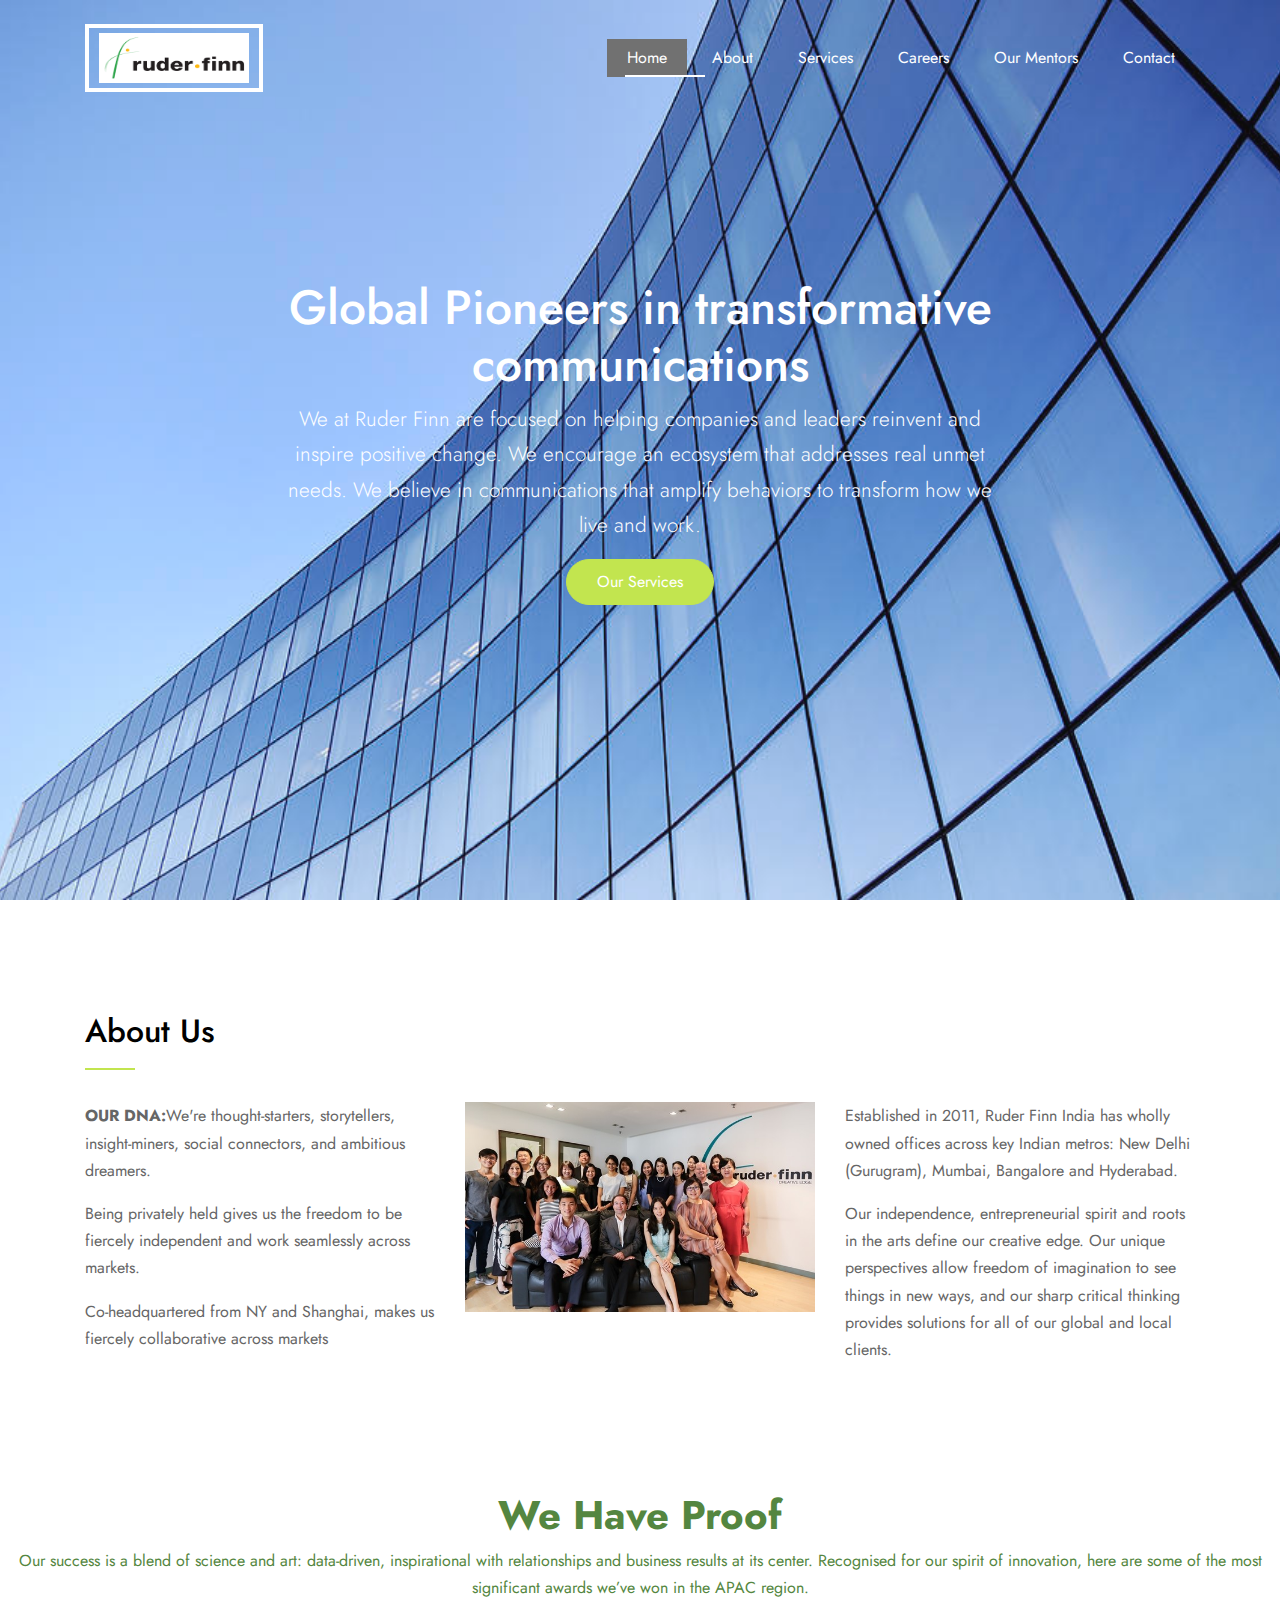
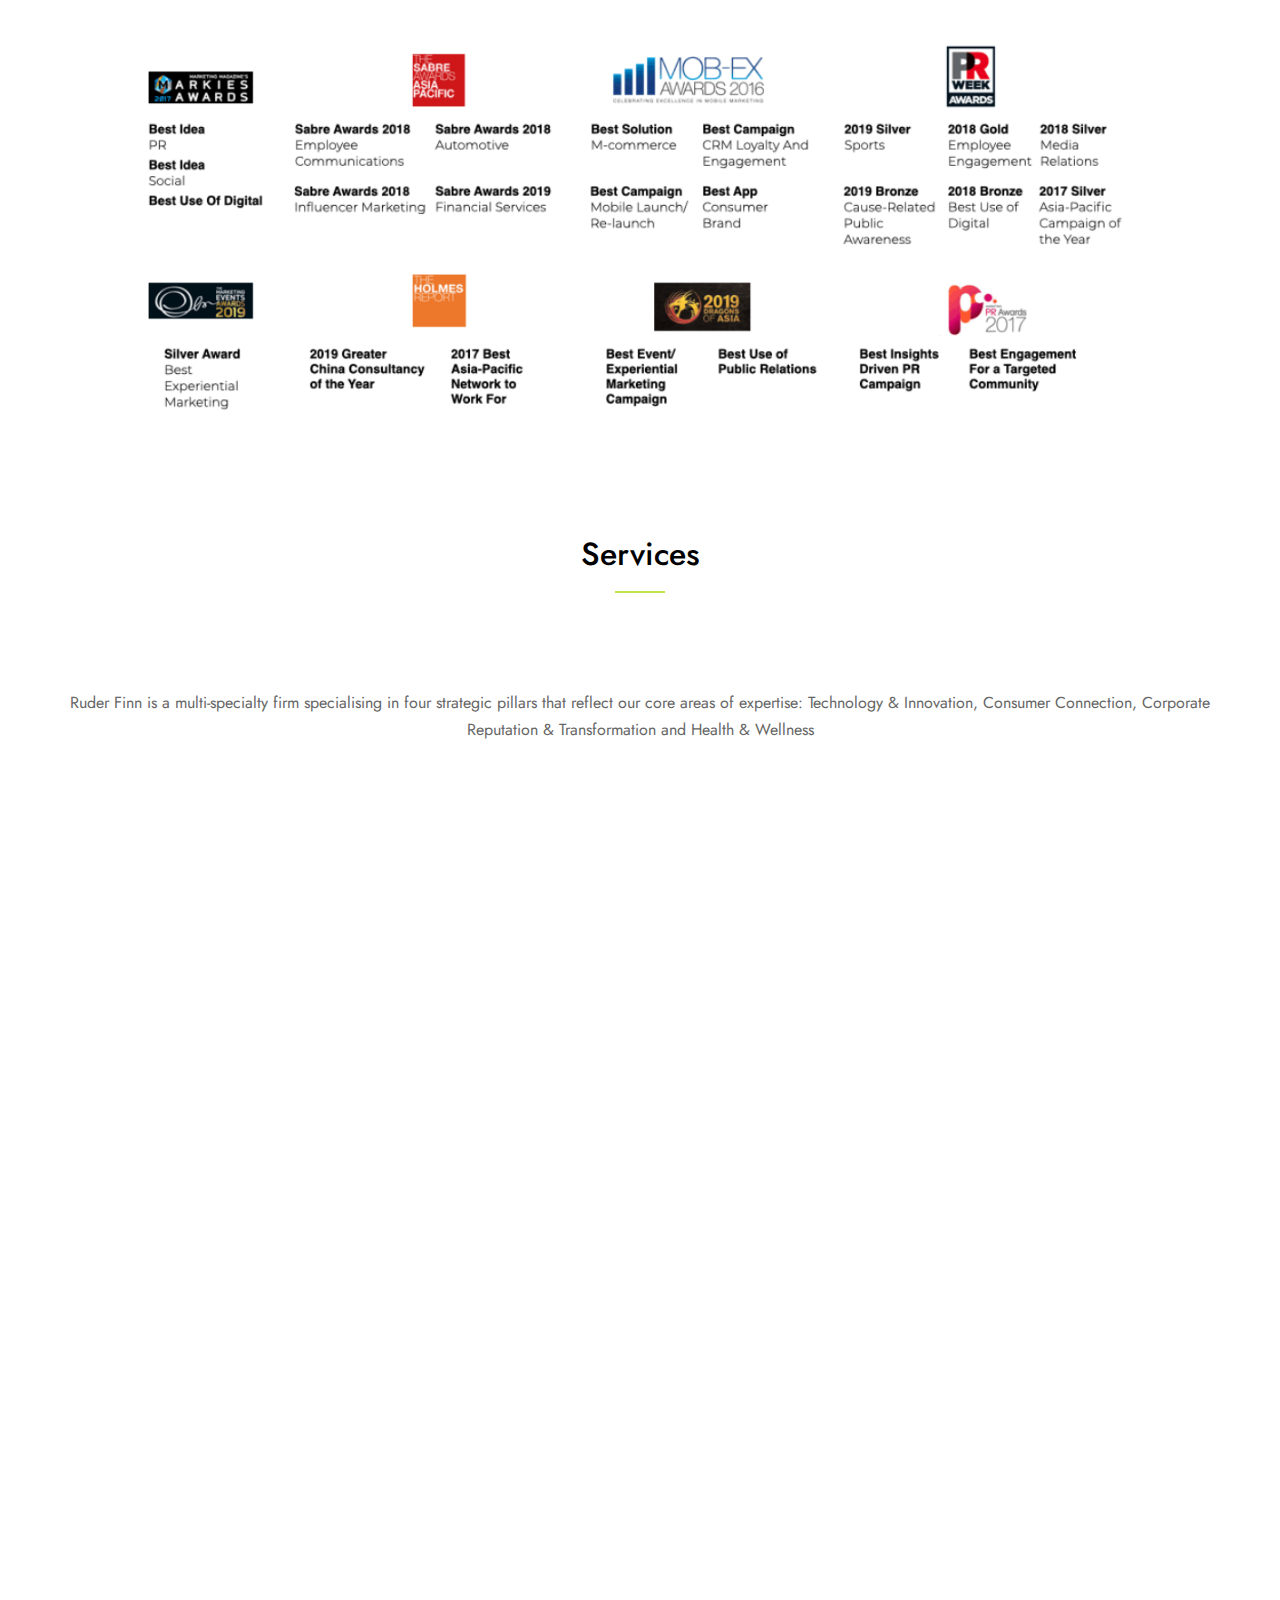
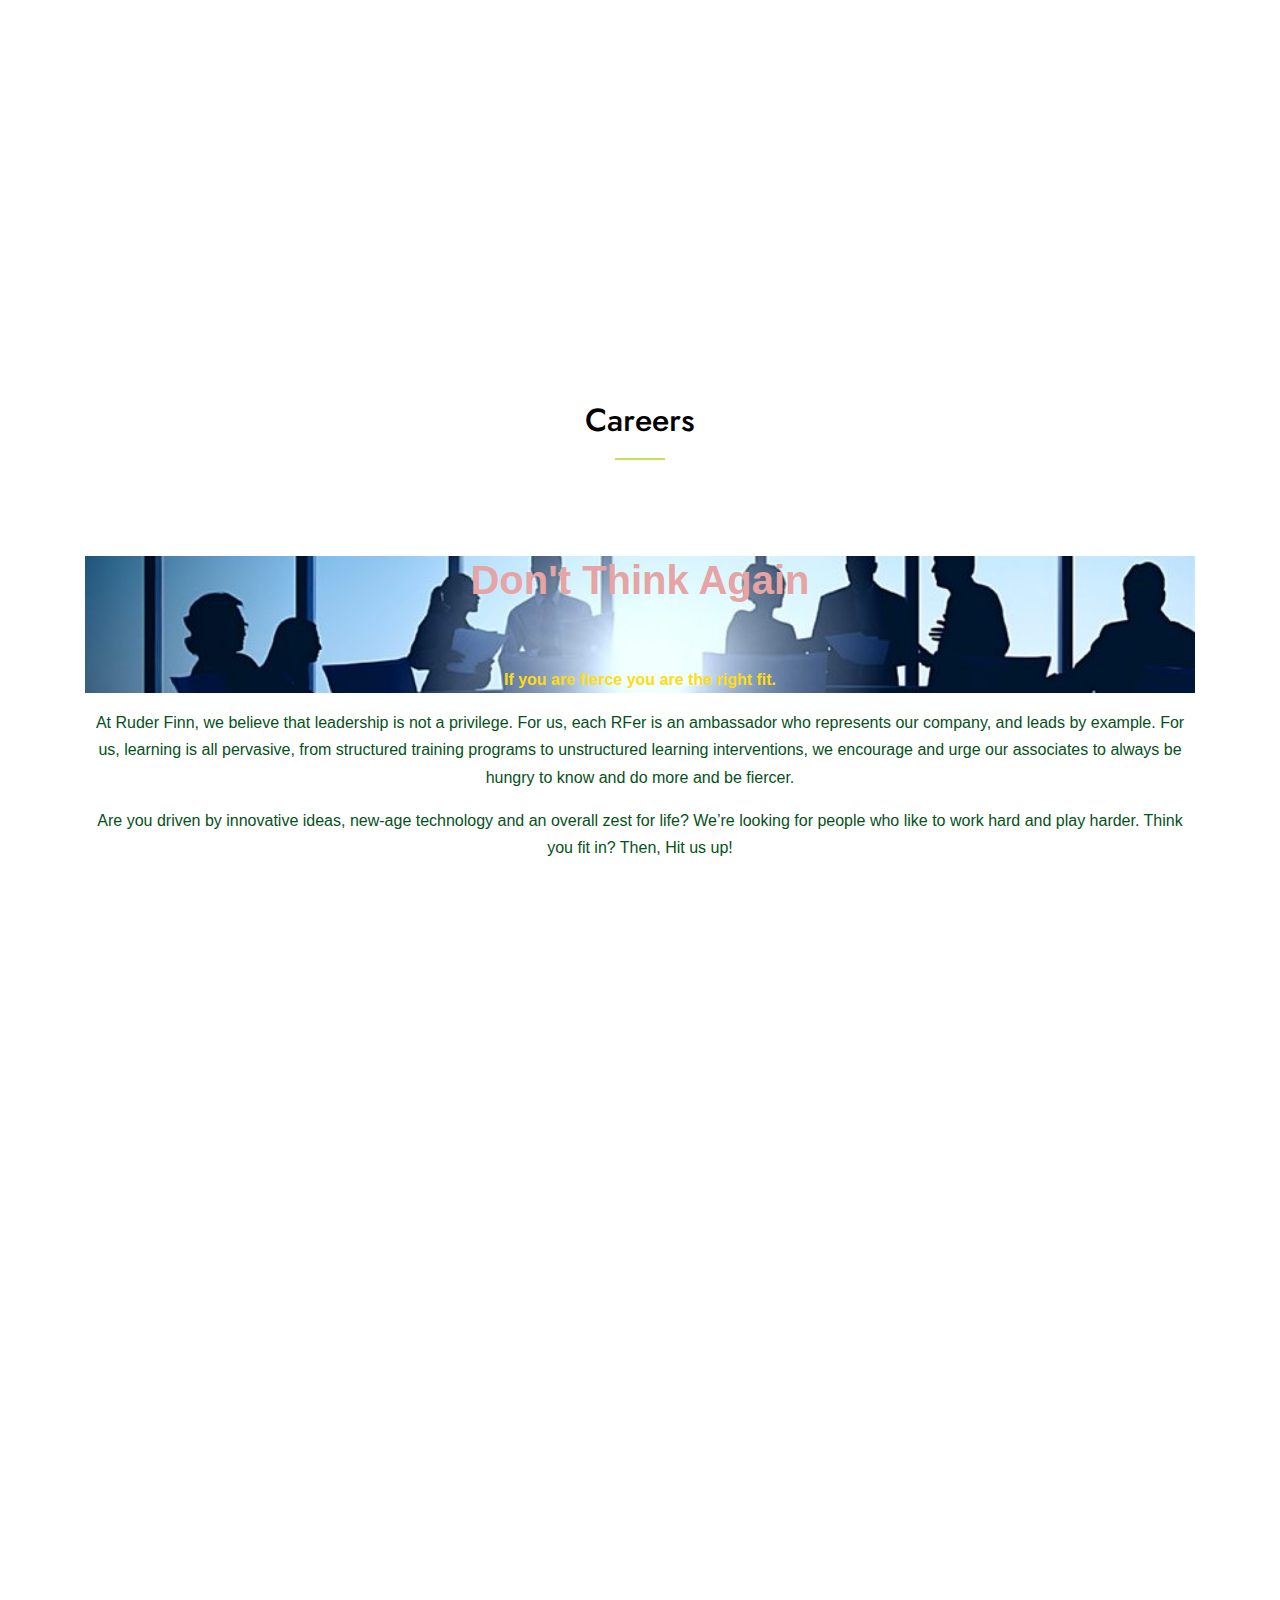
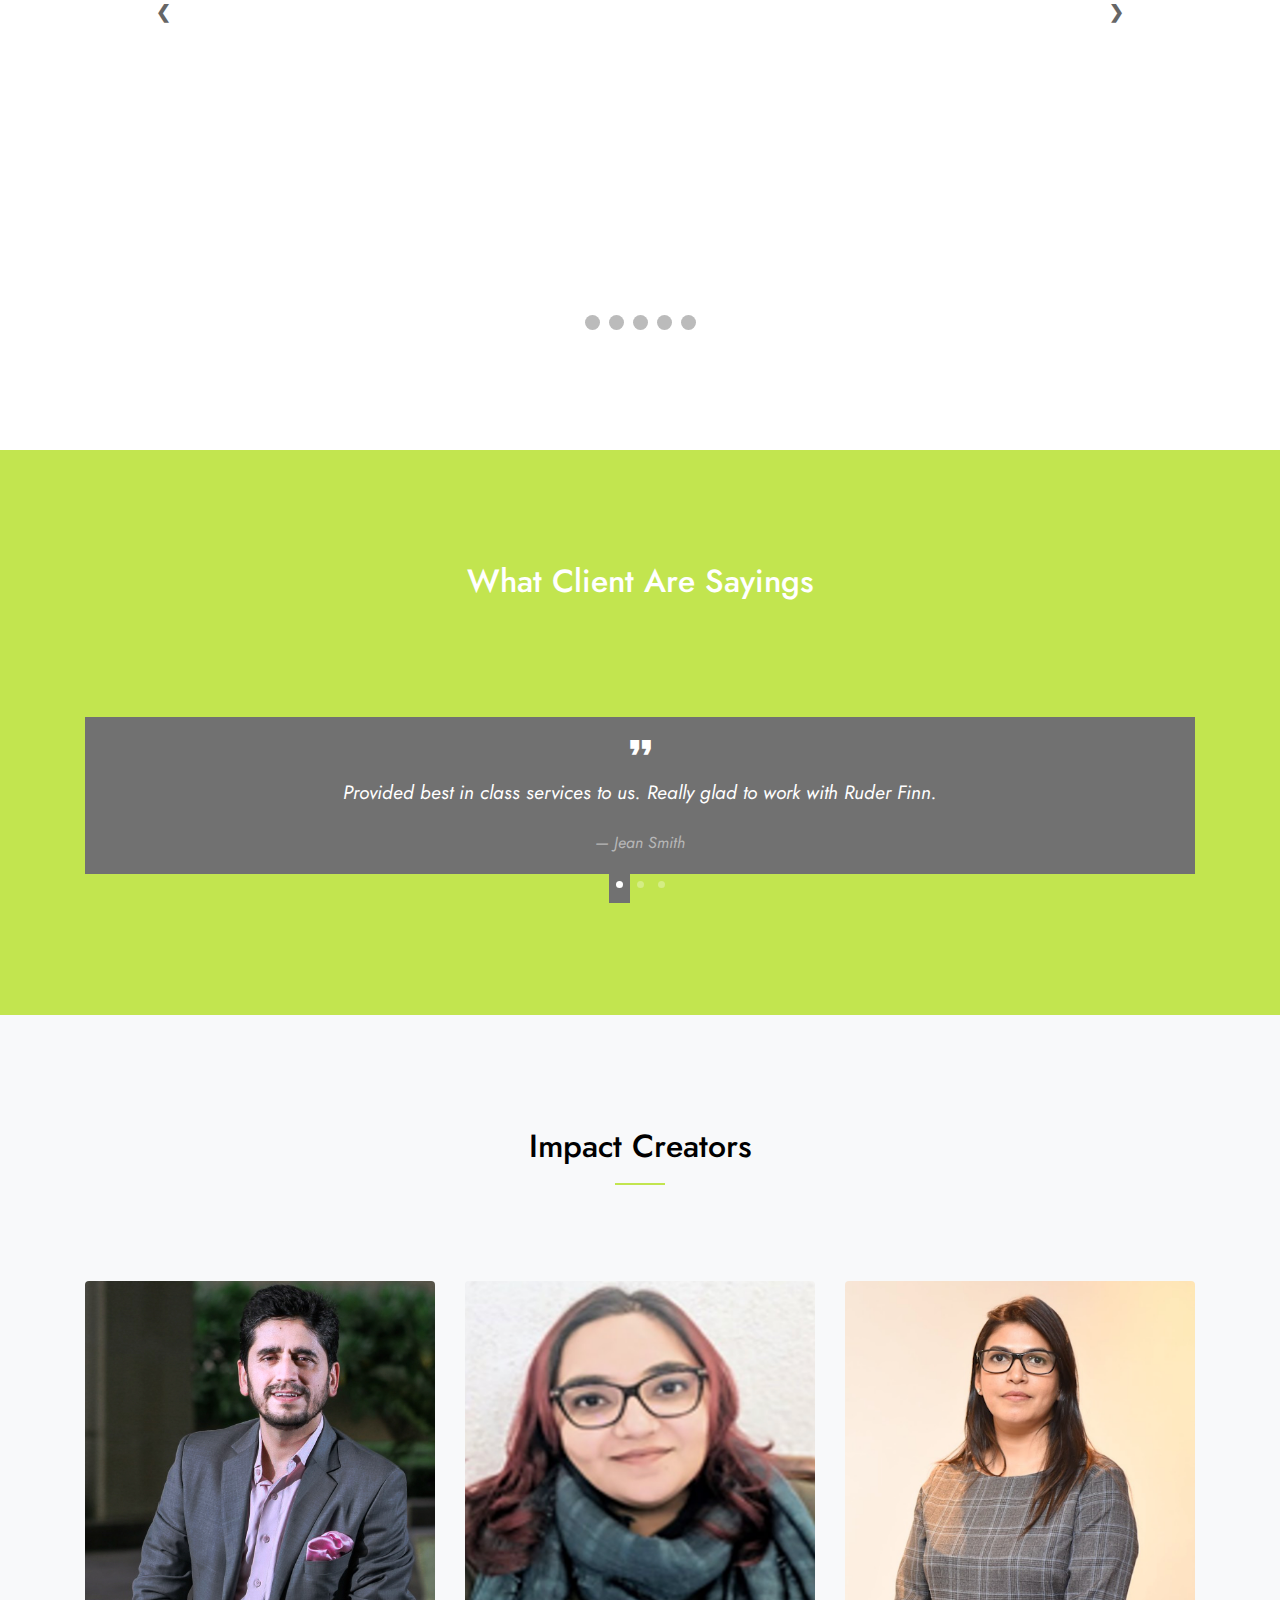
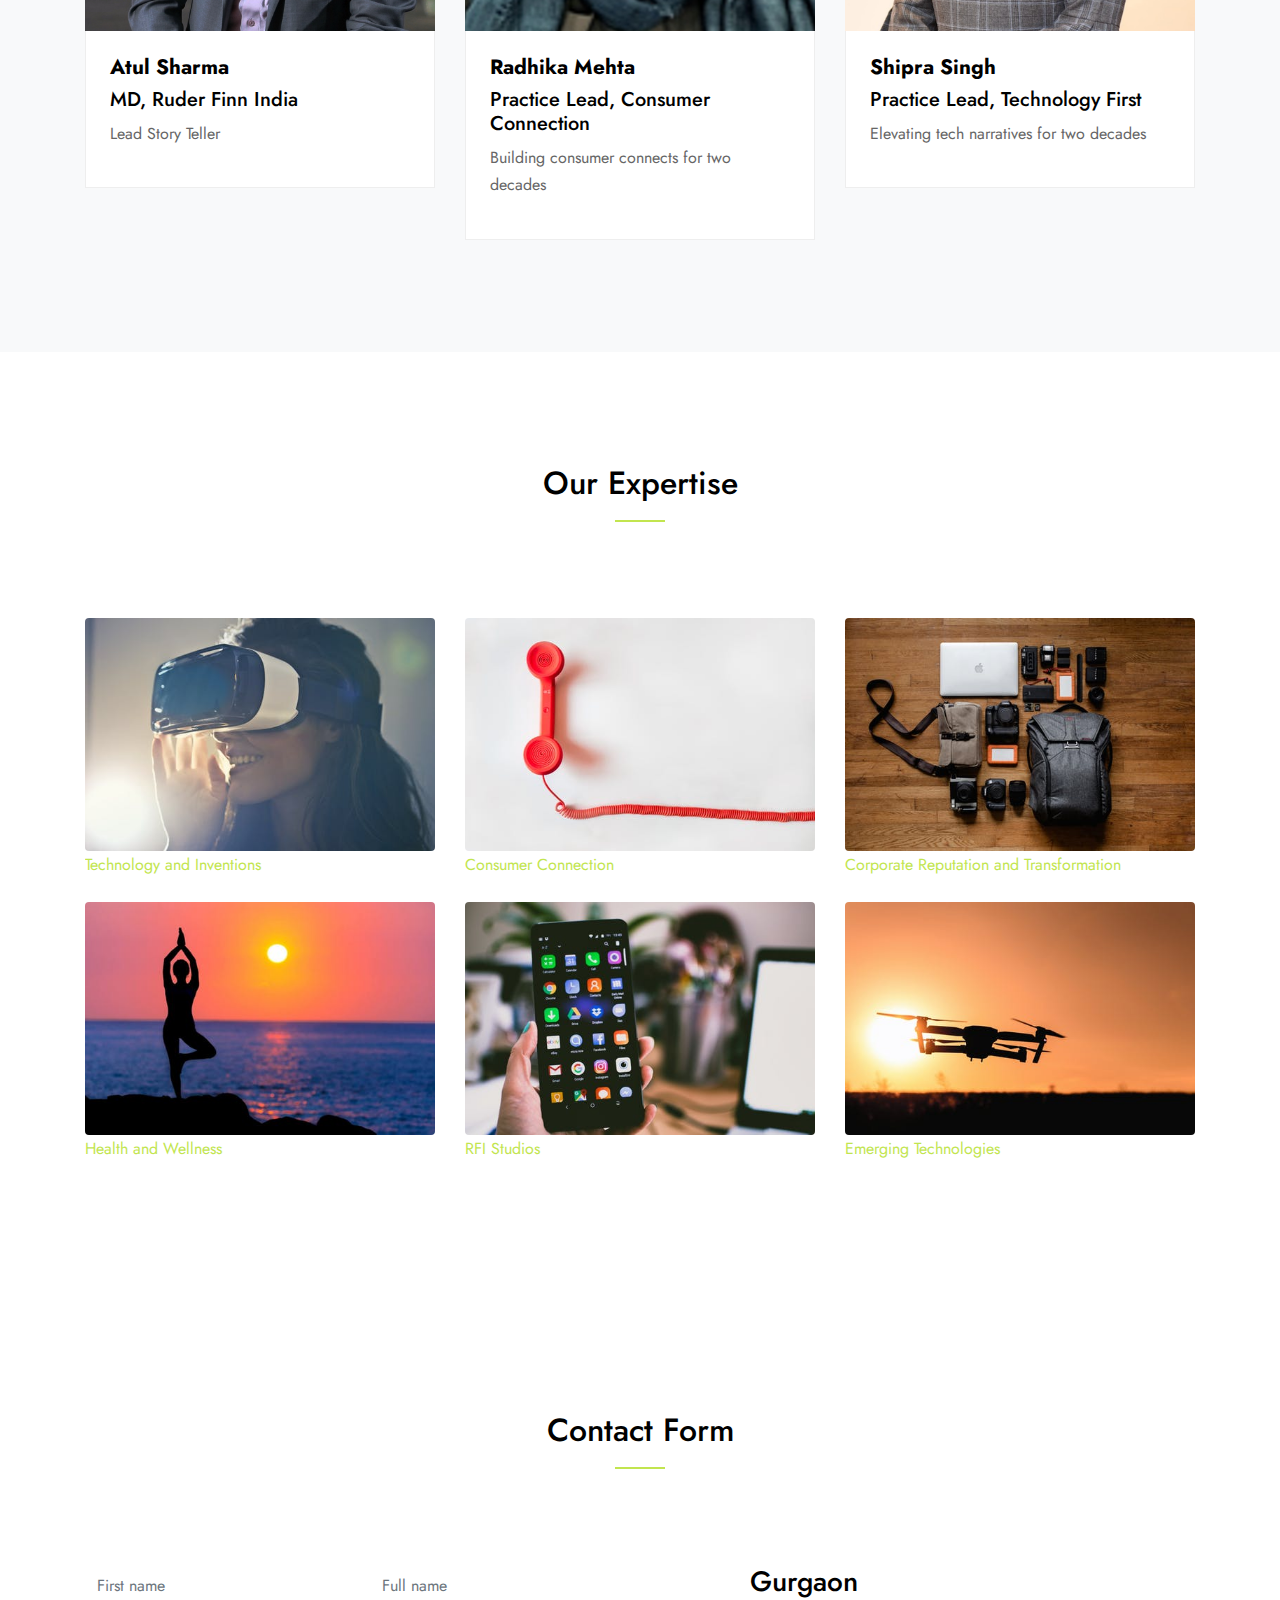
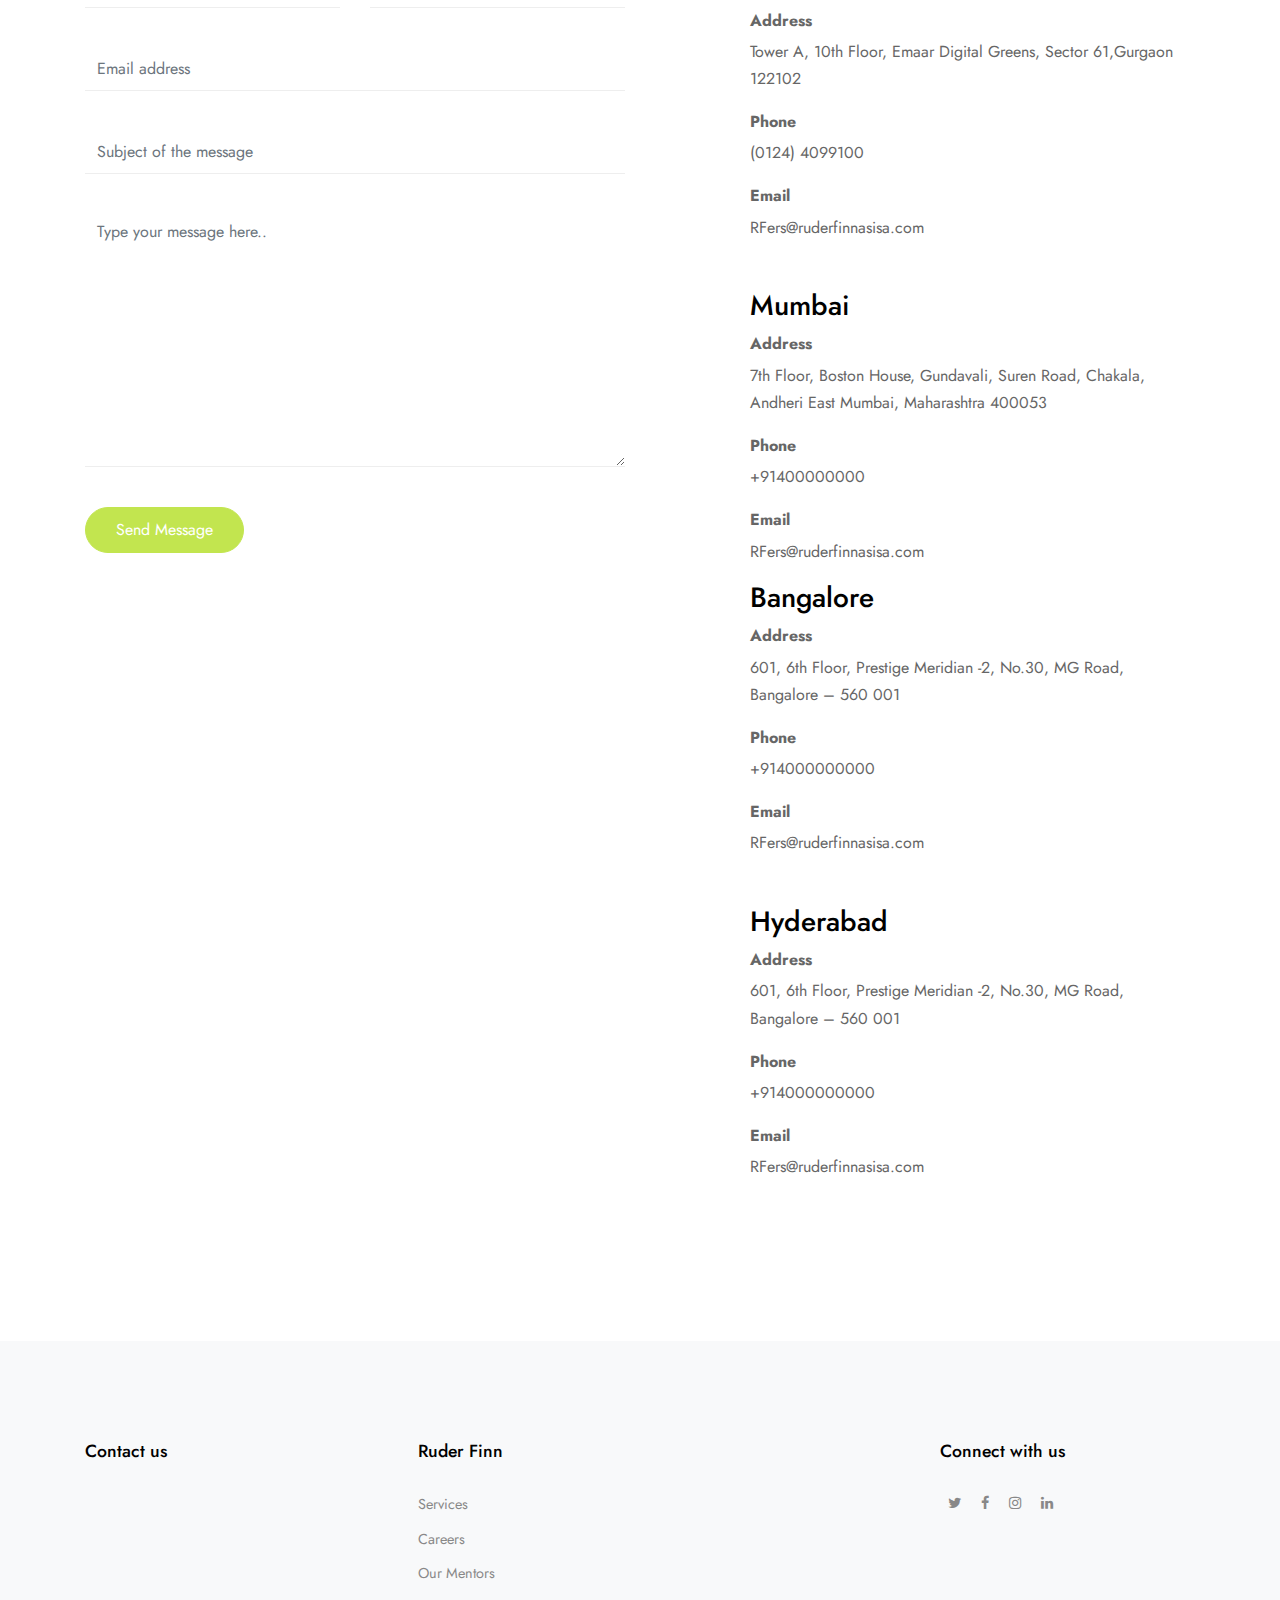
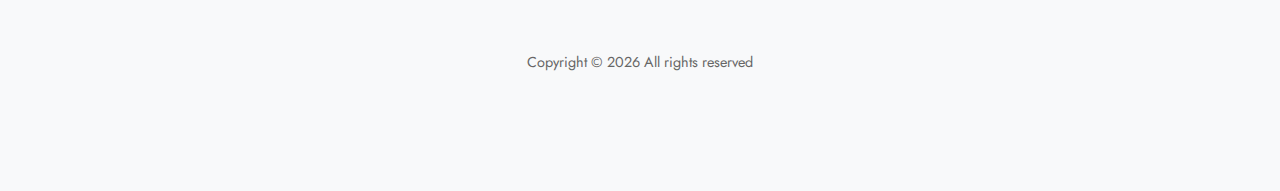
==== index.html @ 8b82b0b7 "first commit" ====
<!doctype html>
<html lang="en">

<head>
  <title>Fiercely driven to achieve excelence</title>
  <meta charset="utf-8">
  <meta name="viewport" content="width=device-width, initial-scale=1, shrink-to-fit=no">

  <link href="https://fonts.googleapis.com/css2?family=Jost:wght@400;700;900&display=swap" rel="stylesheet">
  <link rel="stylesheet" href="fonts/icomoon/style.css">

  <link rel="stylesheet" href="css/bootstrap/bootstrap.css">
  <link rel="stylesheet" href="css/jquery-ui.css">
  <link rel="stylesheet" href="css/owl.carousel.min.css">
  <link rel="stylesheet" href="css/owl.theme.default.min.css">
  <link rel="stylesheet" href="css/owl.theme.default.min.css">

  <link rel="stylesheet" href="css/jquery.fancybox.min.css">

  <link rel="stylesheet" href="css/bootstrap-datepicker.css">

  <link rel="stylesheet" href="fonts/flaticon/font/flaticon.css">

  <link rel="stylesheet" href="css/aos.css">

  <link rel="stylesheet" href="css/style.css">

</head>

<body data-spy="scroll" data-target=".site-navbar-target" data-offset="300">


  <div id="overlayer"></div>
  <div class="loader">
    <div class="spinner-border text-primary" role="status">
      <span class="sr-only">Loading...</span>
    </div>
  </div>


  <div class="site-wrap">

    <div class="site-mobile-menu site-navbar-target">
      <div class="site-mobile-menu-header">
        <div class="site-mobile-menu-close mt-3">
          <span class="icon-close2 js-menu-toggle"></span>
        </div>
      </div>
      <div class="site-mobile-menu-body"></div>
    </div>

    <header class="site-navbar py-4 js-sticky-header site-navbar-target" role="banner">

      <div class="container">
        <div class="row align-items-center justify-content-center">

          <div class="col-4">
            <h1 class="m-0 site-logo"><a href="index.html"><img src='images/download.png'
                  style='width: 150px; height: 50px; padding: 0px;' /></a></h1>
          </div>

          <div class="col-8">
            <nav class="site-navigation position-relative text-right" role="navigation">
              <ul class="site-menu main-menu js-clone-nav mr-auto d-none d-lg-block">
                <li><a href="#home-section" class="nav-link">Home</a></li>
                <li><a href="#about-section" class="nav-link">About</a></li>
                <li><a href="#services-section" class="nav-link">Services</a></li>
                <li><a href="#projects-section" class="nav-link">Careers</a></li>
                <li><a href="#blog-section" class="nav-link">Our Mentors</a></li>
                <li><a href="#contact-section" class="nav-link">Contact</a></li>
              </ul>
            </nav>


            <a href="#" class="d-inline-block d-lg-none site-menu-toggle js-menu-toggle float-right"><span
                class="icon-menu h3"></span></a>

          </div>


        </div>
      </div>

    </header>


    <div class="site-blocks-cover overlay bg-light" style="background-image: url('images/bg.jpg'); " id="home-section">

      <div class="container">
        <div class="row justify-content-center">

          <div class="col-12 text-center align-self-center text-intro">
            <div class="row justify-content-center">
              <div class="col-lg-8">
                <h1 class="text-white" data-aos="fade-up" data-aos-delay="">Global Pioneers in transformative
                  communications</h1>
                <p class="lead text-white" data-aos="fade-up" data-aos-delay="100">We at Ruder Finn are focused on
                  helping companies and leaders reinvent and inspire positive change. We encourage an ecosystem that
                  addresses real unmet needs. We believe in communications that amplify behaviors to transform how we
                  live and work.</p>
                <p data-aos="fade-up" data-aos-delay="200"><a href="#services-section"
                    class="btn smoothscroll btn-primary">Our Services</a></p>

              </div>
            </div>
          </div>

        </div>
      </div>

    </div>



    <div class="site-section" id="about-section">
      <div class="container">
        <div class="row ">
          <div class="col-12 mb-4 position-relative">
            <h2 class="section-title">About Us</h2>
          </div>
          <div class="col-lg-4">
            <p><strong>OUR DNA:</strong>We're thought-starters, storytellers, insight-miners, social connectors, and
              ambitious dreamers.</p>
            <p>Being privately held gives us the freedom to be fiercely independent and work seamlessly across markets.
            </p>
            <p>Co-headquartered from NY and Shanghai, makes us fiercely collaborative across markets</p>
          </div>
          <div class="col-lg-4">
            <img src="images/aboutus.jpg" alt="Image" class="img-fluid">
          </div>
          <div class="col-lg-4">
            <p>Established in 2011, Ruder Finn India has wholly owned offices across key Indian metros: New Delhi
              (Gurugram), Mumbai, Bangalore and Hyderabad.</p>

            <p>Our independence, entrepreneurial spirit and roots in the arts define our creative edge. Our unique
              perspectives allow freedom of imagination to see things in new ways, and our sharp critical thinking
              provides solutions for all of our global and local clients.</p>
          </div>


        </div>
      </div>
    </div>
    <div>
      <h1 style='text-align: center; color:rgb(84, 134, 64);'><strong>We Have Proof</strong></h2>
        <p style='text-align: center; color:rgb(84, 134, 64);'>Our success is a blend of science and art: data-driven,
          inspirational with relationships and business results at its center. Recognised for our spirit of innovation,
          here are some of the most significant awards we’ve won in the APAC region.</p>
        <img src='images/awards.png' style="width:80%;display:block; margin-left:auto; margin-right: auto;">
    </div>


    <div class="site-section" id="services-section">
      <div class="container">
        <div class="row ">
          <div class="col-12 mb-5 position-relative">
            <h2 class="section-title text-center mb-5">Services</h2>
          </div>
          <div>
            <p style="text-align: center;">Ruder Finn is a multi-specialty firm specialising in four strategic pillars
              that reflect our core
              areas of expertise: Technology & Innovation, Consumer Connection, Corporate Reputation &
              Transformation and Health & Wellness</p>
            <br />
            <br />
            <br />
          </div>

          <div class="col-md-6 mb-4" data-aos="fade-up" data-aos-delay="">
            <div class="service d-flex h-100">
              <div class="svg-icon">
                <img src="images/cc.jpg" alt="Image" class="img-fluid">
              </div>
              <div class="service-about">
                <h3>Corporate Communication</h3>
                <p>Thought Leadership</p>
              </div>
            </div>
          </div>

          <div class="col-md-6 mb-4" data-aos="fade-up" data-aos-delay="100">
            <div class="service d-flex h-100">
              <div class="svg-icon">
                <img src="images/flaticon/svg/006-food.svg" alt="Image" class="img-fluid">
              </div>
              <div class="service-about">
                <h3>Brand Story Telling</h3>
                <p>Brand Positioning, Messaging</p>
              </div>
            </div>
          </div>

          <div class="col-md-6 mb-4" data-aos="fade-up" data-aos-delay="">
            <div class="service d-flex h-100">
              <div class="svg-icon">
                <img src="images/flaticon/svg/003-travel-2.svg" alt="Image" class="img-fluid">
              </div>
              <div class="service-about">
                <h3>Media Relations</h3>
                <p>Press Bureau, Media Engagement</p>
              </div>
            </div>
          </div>

          <div class="col-md-6 mb-4" data-aos="fade-up" data-aos-delay="100">
            <div class="service d-flex h-100">
              <div class="svg-icon">
                <img src="images/flaticon/svg/004-travel-3.svg" alt="Image" class="img-fluid">
              </div>
              <div class="service-about">
                <h3>Insight Mining</h3>
                <p>Marketing Intelligence, Industry Trends.</p>
              </div>
            </div>
          </div>

          <div class="col-md-6 mb-4" data-aos="fade-up" data-aos-delay="">
            <div class="service d-flex h-100">
              <div class="svg-icon">
                <img src="images/flaticon/svg/005-travel-4.svg" alt="Image" class="img-fluid">
              </div>
              <div class="service-about">
                <h3>Stake Holders Engagement</h3>
                <p>Influencers, Bloggers</p>
              </div>
            </div>
          </div>

          <div class="col-md-6 mb-4" data-aos="fade-up" data-aos-delay="100">
            <div class="service d-flex h-100">
              <div class="svg-icon">
                <img src="images/flaticon/svg/001-travel.svg" alt="Image" class="img-fluid">
              </div>
              <div class="service-about">
                <h3>Reputation Management</h3>
                <p>Crisis preparedness, management and training</p>
              </div>
            </div>
          </div>
          <div class="col-md-6 mb-4" data-aos="fade-up" data-aos-delay="">
            <div class="service d-flex h-100">
              <div class="svg-icon">
                <img src="images/flaticon/svg/002-travel-1.svg" alt="Image" class="img-fluid">
              </div>
              <div class="service-about">
                <h3>Event Curation</h3>
                <p>Lifestyle, corporate</p>
              </div>
            </div>
          </div>
          <div class="col-md-6 mb-4" data-aos="fade-up" data-aos-delay="">
            <div class="service d-flex h-100">
              <div class="svg-icon">
                <img src="images/socialmedia.jpg" alt="Image" class="img-fluid">
              </div>
              <div class="service-about">
                <h3>Digital Strategy</h3>
                <p>Social Media, Blogger engagement, analytics, online to offline integration</p>
              </div>
            </div>
          </div>

        </div>
      </div>
    </div>


    <section class="site-section block__62272" id="projects-section">


      <div class="container">
        <div class="row mb-5">
          <div class="col-12 position-relative">
            <h2 class="section-title text-center mb-5">Careers</h2>
          </div>
        </div>
        <div
          style='background-image: url("images/bgjpg.jpg"); background-repeat: no-repeat; background-size:cover; background-position: center;'>
          <h1
            style="color:#e6a4a4; text-align: center; font-family:'Lucida Sans', 'Lucida Sans Regular', 'Lucida Grande', 'Lucida Sans Unicode', Geneva, Verdana, sans-serif;">
            <strong>Don't Think Again</strong></h1>
          <br />
          <br />
          <p
            style="text-align: center; font-family: 'Lucida Sans', 'Lucida Sans Regular', 'Lucida Grande', 'Lucida Sans Unicode', Geneva, Verdana, sans-serif; color: #ffdc11;">
            <strong>If you are fierce you are the right fit.</strong></p>
        </div>
        <div>
          <p style="color: #055219; font-family: Gotham,sans-serif; text-align: center;">At Ruder Finn, we believe that
            leadership is not a
            privilege. For us, each RFer is an ambassador who represents our company, and leads by example. For us,
            learning is all pervasive, from structured training programs to unstructured learning interventions, we
            encourage and urge our associates to always be hungry to know and do more and be fiercer.</p>

          <p style="color: #055219; font-family: Gotham,sans-serif; text-align: center;">Are you driven by innovative
            ideas, new-age
            technology and an overall zest for life? We’re looking for people who like to work hard and play harder.
            Think you fit in? Then, Hit us up!​</p>
        </div>

        <div class="row justify-content-center mb-5" data-aos="fade">
          <div id="filters" class="filters text-center button-group col-md-7">
            <h2
              style="color:#055219 ; font-family:'Lucida Sans', 'Lucida Sans Regular', 'Lucida Grande', 'Lucida Sans Unicode', Geneva, Verdana, sans-serif; margin: 10px; display: inline-block;">
              <strong>Account Manager, Technology & Innovation, Gurgaon</strong></h2>
            <p
              style="color:#055219 ; font-family:'Lucida Sans', 'Lucida Sans Regular', 'Lucida Grande', 'Lucida Sans Unicode', Geneva, Verdana, sans-serif; margin: 10px; display:inline-block; width:50%">
              Are you tech savvy and derive a particular thrill from the world of Consumer-Tech?</p>
            <a href="https://www.linkedin.com/jobs/view/1797210172/" class="btn btn-primary btn-lg active" role="button"
              aria-pressed="true">Apply Here...</a>
            <br />
            <h2
              style="color:#055219 ; font-family:'Lucida Sans', 'Lucida Sans Regular', 'Lucida Grande', 'Lucida Sans Unicode', Geneva, Verdana, sans-serif; margin: 10px; display: inline-block;">
              <strong>Account Manager, Technology & Innovation, Gurgaon</strong></h2>
            <p
              style="color:#055219 ; font-family:'Lucida Sans', 'Lucida Sans Regular', 'Lucida Grande', 'Lucida Sans Unicode', Geneva, Verdana, sans-serif; margin: 10px; display:inline-block; width:50%">
              Are you tech savvy and derive a particular thrill from the world of Consumer-Tech?</p>
            <a href="https://www.linkedin.com/jobs/view/1797210172/" class="btn btn-primary btn-lg active" role="button"
              aria-pressed="true">Apply Here...</a>
            <br />
            <br />
            <br />
          </div>



        </div>
      </div>
      <!-- Slideshow container -->
      <div class="slideshow-container">

        <!-- Full-width images with number and caption text -->
        <div class="mySlides fade">
          <div class="numbertext">1 / 5</div>
          <img src="images/img1.jpg" style="width:100%">
        </div>

        <div class="mySlides fade">
          <div class="numbertext">2 / 5</div>
          <img src="images/img2.jpg" style="width:100%">
        </div>

        <div class="mySlides fade">
          <div class="numbertext">3 / 5</div>
          <img src="images/img3.jpg" style="width:100%">
        </div>

        <div class="mySlides fade">
          <div class="numbertext">3 / 5</div>
          <img src="images/img4.jpg" style="width:100%">
        </div>

        <div class="mySlides fade">
          <div class="numbertext">3 / 5</div>
          <img src="images/img5.jpg" style="width:100%">
        </div>

        <!-- Next and previous buttons -->
        <a class="prev" onclick="plusSlides(-1)">&#10094;</a>
        <a class="next" onclick="plusSlides(1)">&#10095;</a>
      </div>
      <br>

      <!-- The dots/circles -->
      <div style="text-align:center">
        <span class="dot" onclick="currentSlide(1)"></span>
        <span class="dot" onclick="currentSlide(2)"></span>
        <span class="dot" onclick="currentSlide(3)"></span>
        <span class="dot" onclick="currentSlide(4)"></span>
        <span class="dot" onclick="currentSlide(5)"></span>
      </div>



    </section>


    <section class="site-section bg-primary">
      <div class="container">
        <div class="row">
          <div class="col-12 mb-5 position-relative">
            <h2 class="section-title text-center mb-5 text-white">What Client Are Sayings</h2>
          </div>
        </div>
        <div class="owl-carousel slide-one-item">
          <div class="slide">
            <blockquote>
              <p>Provided best in class services to us. Really glad to work with Ruder Finn.</p>
              <p><cite>&mdash; Jean Smith</cite></p>
            </blockquote>
          </div>
          <div class="slide">
            <blockquote>
              <p>Thank you for your timely delivery of services. Also the aftersales services are excellent.</p>
              <p><cite>&mdash; Carl Spencer</cite></p>
            </blockquote>
          </div>
          <div class="slide">
            <blockquote>
              <p>Really satisfied with the service provided. Looking forward to work with you again.</p>
              <p><cite>&mdash; Ryan Peters</cite></p>
            </blockquote>
          </div>
        </div>
      </div>
    </section>


    <section class="site-section bg-light" id="blog-section">
      <div class="container">
        <div class="row">

          <div class="col-12 mb-5 position-relative">
            <h2 class="section-title text-center mb-5">Impact Creators</h2>
          </div>

          <div class="col-md-6 mb-5 mb-lg-0 col-lg-4">
            <div class="blog_entry">
              <a href="https://www.linkedin.com/in/atul-sharma-a62935"><img src="images/a.jpg" alt="Atul Sharma"
                  class="img-fluid"></a>
              <div class="p-4 bg-white">
                <h3><a href="https://www.linkedin.com/in/atul-sharma-a62935"><strong>Atul Sharma</strong></a></h3>
                <h5>MD, Ruder Finn India</h5>
                <p>Lead Story Teller</p>
              </div>
            </div>
          </div>

          <div class="col-md-6 mb-5 mb-lg-0 col-lg-4">
            <div class="blog_entry">
              <a href="https://www.linkedin.com/in/radhikamehta/"><img src="images/r.jpg" alt="Radhika Mehta"
                  class="img-fluid"></a>
              <div class="p-4 bg-white">
                <h3><a href="https://www.linkedin.com/in/radhikamehta/"><strong>Radhika Mehta</strong></a></h3>
                <h5>Practice Lead, Consumer Connection</h5>
                <p>Building consumer connects for two decades</p>
              </div>
            </div>
          </div>

          <div class="col-md-6 mb-5 mb-lg-0 col-lg-4">
            <div class="blog_entry">
              <a href="https://www.linkedin.com/in/shipra-singh-7571647"><img src="images/s.jpg" alt="Shipra Singh"
                  class="img-fluid"></a>
              <div class="p-4 bg-white">
                <h3><a href="https://www.linkedin.com/in/shipra-singh-7571647"><strong>Shipra Singh</strong></a></h3>
                <h5>Practice Lead, Technology First</h5>
                <p>Elevating tech narratives for two decades</p>
              </div>
            </div>
          </div>
        </div>
      </div>
    </section>

    <section class="site-section block__62272" id="projects-section">


      <div class="container">
        <div class="row mb-5">
          <div class="col-12 position-relative">
            <h2 class="section-title text-center mb-5">Our Expertise</h2>
          </div>
        </div>
        <div id="posts" class="row no-gutter">
          <div class="item web col-6 col-sm-6 col-md-6 col-lg-4 col-xl-4 mb-4">
            <a href="technology.html" class="item-wrap fancybox">
              <a href="technology.html"><img class="img-fluid" src="images/ti.jpeg"></a>
              <a href="technology.html">Technology and Inventions</a>
            </a>
          </div>


          <div class="item web col-6 col-sm-6 col-md-6 col-lg-4 col-xl-4 mb-4">
            <a href="consumer.html" class="item-wrap fancybox">
              <a href="consumer.html"><img class="img-fluid" src="images/CCP.jpg"></a>
              <a href="consumer.html">Consumer Connection</a>

            </a>
          </div>

          <div class="item web col-6 col-sm-6 col-md-6 col-lg-4 col-xl-4 mb-4">
            <a href="corporate.html" class="item-wrap fancybox">
              <a href="corporate.html"><img class="img-fluid" src="images/corp.jpeg"></a>
              <a href="corporate.html">Corporate Reputation and Transformation</a>
              
            </a>
          </div>
          <div class="item web col-6 col-sm-6 col-md-6 col-lg-4 col-xl-4 mb-4">
            <a href="health.html" class="item-wrap fancybox">
              <a href="health.html"><img class="img-fluid" src="images/hf.jpeg"></a>
              <a href="health.html">Health and Wellness</a>
              
            </a>
          </div>

          <div class="item brand col-6 col-sm-6 col-md-6 col-lg-4 col-xl-4 mb-4">
            <a href="rfi.html" class="item-wrap fancybox">
            <a href="rfi.html"><img class="img-fluid" src="images/rfi.jpeg"></a>
            <a href="rfi.html">RFI  Studios</a>
            </a>
          </div>

          <div class="item design col-6 col-sm-6 col-md-6 col-lg-4 col-xl-4 mb-4">

            <a href="emerging.html" class="item-wrap fancybox">
            <a href="emerging.html"><img class="img-fluid" src="images/drone.jpeg"></a>
            <a href='emerging.html'>Emerging Technologies</a>
            </a>

          </div>



        </div>
      </div>

    </section>




    <section class="site-section" id="contact-section">
      <div class="container">
        <div class="row">
          <div class="col-12 mb-5 position-relative">
            <h2 class="section-title text-center mb-5">Contact Form</h2>
          </div>
        </div>
        <div class="row justify-content-between">
          <div class="col-lg-6">
            <form action="#" class="form">
              <div class="row mb-4">
                <div class="form-group col-6">
                  <input type="text" class="form-control" placeholder="First name">
                </div>
                <div class="form-group col-6">
                  <input type="text" class="form-control" placeholder="Full name">
                </div>
              </div>

              <div class="row mb-4">
                <div class="form-group col-12">
                  <input type="email" class="form-control" placeholder="Email address">
                </div>
              </div>

              <div class="row mb-4">
                <div class="form-group col-12">
                  <input type="text" class="form-control" placeholder="Subject of the message">
                </div>
              </div>

              <div class="row mb-4">
                <div class="form-group col-12">
                  <textarea name="" id="" cols="30" rows="10" class="form-control"
                    placeholder="Type your message here.."></textarea>
                </div>
              </div>

              <div class="row">
                <div class="col-md-6">
                  <input type="submit" class="btn btn-primary" value="Send Message">
                </div>
              </div>

            </form>
          </div>
          <div class="col-lg-5">
            <h3>Gurgaon</h3>
            <ul class="list-unstyled mb-5">
              <li class="mb-3">
                <strong class="d-block mb-1">Address</strong>
                <span>Tower A, 10th Floor,
                  Emaar Digital Greens,
                  Sector 61,Gurgaon 122102
                  </span>
              </li>
              <li class="mb-3">
                <strong class="d-block mb-1">Phone</strong>
                <span>(0124) 4099100</span>
              </li>
              <li class="mb-3">
                <strong class="d-block mb-1">Email</strong>
                <span>RFers@ruderfinnasisa.com</span>
              </li>
            </ul>

            <h3>Mumbai</h3>
            <ul class="list-unstyled">
              <li class="mb-3">
                <strong class="d-block mb-1">Address</strong>
                <span>7th Floor, Boston House,
                  Gundavali, Suren Road, Chakala,
                  Andheri East Mumbai, Maharashtra 400053</span>
              </li>
              <li class="mb-3">
                <strong class="d-block mb-1">Phone</strong>
                <span>+91400000000</span>
              </li>
              <li class="mb-3">
                <strong class="d-block mb-1">Email</strong>
                <span>RFers@ruderfinnasisa.com</span>
              </li>
            </ul>
            <h3>Bangalore</h3>
            <ul class="list-unstyled mb-5">
              <li class="mb-3">
                <strong class="d-block mb-1">Address</strong>
                <span>601, 6th Floor,
                  Prestige Meridian -2,
                  No.30, MG Road, Bangalore – 560 001
                  </span>
              </li>
              <li class="mb-3">
                <strong class="d-block mb-1">Phone</strong>
                <span>+914000000000</span>
              </li>
              <li class="mb-3">
                <strong class="d-block mb-1">Email</strong>
                <span>RFers@ruderfinnasisa.com</span>
              </li>
            </ul>
            <h3>Hyderabad</h3>
            <ul class="list-unstyled mb-5">
              <li class="mb-3">
                <strong class="d-block mb-1">Address</strong>
                <span>601, 6th Floor,
                  Prestige Meridian -2,
                  No.30, MG Road, Bangalore – 560 001
                  </span>
              </li>
              <li class="mb-3">
                <strong class="d-block mb-1">Phone</strong>
                <span>+914000000000</span>
              </li>
              <li class="mb-3">
                <strong class="d-block mb-1">Email</strong>
                <span>RFers@ruderfinnasisa.com</span>
              </li>
            </ul>
          </div>
        </div>
      </div>
    </section>

    <footer class="site-section bg-light footer">
      <div class="container">
        <div class="row mb-5">
          <div class="col-md-3">
            <a href='index.html#contact-section'>
              <h3 class="footer-title">Contact us</h3>
            </a>

          </div>
          <div class="col-md-5 mx-auto">
            <div class="row">
              <div class="col-lg-4">
                <h3 class="footer-title">Ruder Finn</h3>
                <ul class="list-unstyled">
                  <li><a href="#services-section">Services</a></li>
                  <li><a href="#projects-section">Careers</a></li>
                  <li><a href="#blog-section">Our Mentors</a></li>
                </ul>
              </div>

            </div>
          </div>
          <div class="col-md-3">
            <h3 class="footer-title">Connect with us</h3>
            <a href="https://twitter.com/RuderFinn" class="social-circle m-2"><span class="icon-twitter"></span></a>
            <a href="https://www.facebook.com/ruderfinn" class="social-circle m-2"><span
                class="icon-facebook"></span></a>
            <a href="https://www.instagram.com/ruderfinn/" class="social-circle m-2"><span
                class="icon-instagram"></span></a>
            <a href="https://www.linkedin.com/company/ruder-finn/" class="social-circle m-2"><span
                class="icon-linkedin"></span></a>
          </div>
        </div>

        <div class="row">
          <div class="col-12 text-center">
            <p>

              Copyright &copy;
              <script>
                document.write(new Date().getFullYear());
              </script> All rights reserved
            </p>
          </div>
        </div>
      </div>
    </footer>


  </div> <!-- .site-wrap -->

  <script src="js/jquery-3.3.1.min.js"></script>
  <script src="js/jquery-ui.js"></script>
  <script src="js/popper.min.js"></script>
  <script src="js/bootstrap.min.js"></script>
  <script src="js/owl.carousel.min.js"></script>
  <script src="js/jquery.easing.1.3.js"></script>
  <script src="js/aos.js"></script>
  <script src="js/jquery.fancybox.min.js"></script>
  <script src="js/jquery.sticky.js"></script>
  <script src="js/isotope.pkgd.min.js"></script>


  <script src="js/main.js"></script>
</body>

</html>
---- fonts/icomoon/style.css ----
@font-face {
  font-family: 'icomoon';
  src:  url('fonts/icomoon.eot?10si43');
  src:  url('fonts/icomoon.eot?10si43#iefix') format('embedded-opentype'),
    url('fonts/icomoon.ttf?10si43') format('truetype'),
    url('fonts/icomoon.woff?10si43') format('woff'),
    url('fonts/icomoon.svg?10si43#icomoon') format('svg');
  font-weight: normal;
  font-style: normal;
}

[class^="icon-"], [class*=" icon-"] {
  /* use !important to prevent issues with browser extensions that change fonts */
  font-family: 'icomoon' !important;
  speak: none;
  font-style: normal;
  font-weight: normal;
  font-variant: normal;
  text-transform: none;
  line-height: 1;

  /* Better Font Rendering =========== */
  -webkit-font-smoothing: antialiased;
  -moz-osx-font-smoothing: grayscale;
}

.icon-asterisk:before {
  content: "\f069";
}
.icon-plus:before {
  content: "\f067";
}
.icon-question:before {
  content: "\f128";
}
.icon-minus:before {
  content: "\f068";
}
.icon-glass:before {
  content: "\f000";
}
.icon-music:before {
  content: "\f001";
}
.icon-search:before {
  content: "\f002";
}
.icon-envelope-o:before {
  content: "\f003";
}
.icon-heart:before {
  content: "\f004";
}
.icon-star:before {
  content: "\f005";
}
.icon-star-o:before {
  content: "\f006";
}
.icon-user:before {
  content: "\f007";
}
.icon-film:before {
  content: "\f008";
}
.icon-th-large:before {
  content: "\f009";
}
.icon-th:before {
  content: "\f00a";
}
.icon-th-list:before {
  content: "\f00b";
}
.icon-check:before {
  content: "\f00c";
}
.icon-close:before {
  content: "\f00d";
}
.icon-remove:before {
  content: "\f00d";
}
.icon-times:before {
  content: "\f00d";
}
.icon-search-plus:before {
  content: "\f00e";
}
.icon-search-minus:before {
  content: "\f010";
}
.icon-power-off:before {
  content: "\f011";
}
.icon-signal:before {
  content: "\f012";
}
.icon-cog:before {
  content: "\f013";
}
.icon-gear:before {
  content: "\f013";
}
.icon-trash-o:before {
  content: "\f014";
}
.icon-home:before {
  content: "\f015";
}
.icon-file-o:before {
  content: "\f016";
}
.icon-clock-o:before {
  content: "\f017";
}
.icon-road:before {
  content: "\f018";
}
.icon-download:before {
  content: "\f019";
}
.icon-arrow-circle-o-down:before {
  content: "\f01a";
}
.icon-arrow-circle-o-up:before {
  content: "\f01b";
}
.icon-inbox:before {
  content: "\f01c";
}
.icon-play-circle-o:before {
  content: "\f01d";
}
.icon-repeat:before {
  content: "\f01e";
}
.icon-rotate-right:before {
  content: "\f01e";
}
.icon-refresh:before {
  content: "\f021";
}
.icon-list-alt:before {
  content: "\f022";
}
.icon-lock:before {
  content: "\f023";
}
.icon-flag:before {
  content: "\f024";
}
.icon-headphones:before {
  content: "\f025";
}
.icon-volume-off:before {
  content: "\f026";
}
.icon-volume-down:before {
  content: "\f027";
}
.icon-volume-up:before {
  content: "\f028";
}
.icon-qrcode:before {
  content: "\f029";
}
.icon-barcode:before {
  content: "\f02a";
}
.icon-tag:before {
  content: "\f02b";
}
.icon-tags:before {
  content: "\f02c";
}
.icon-book:before {
  content: "\f02d";
}
.icon-bookmark:before {
  content: "\f02e";
}
.icon-print:before {
  content: "\f02f";
}
.icon-camera:before {
  content: "\f030";
}
.icon-font:before {
  content: "\f031";
}
.icon-bold:before {
  content: "\f032";
}
.icon-italic:before {
  content: "\f033";
}
.icon-text-height:before {
  content: "\f034";
}
.icon-text-width:before {
  content: "\f035";
}
.icon-align-left:before {
  content: "\f036";
}
.icon-align-center:before {
  content: "\f037";
}
.icon-align-right:before {
  content: "\f038";
}
.icon-align-justify:before {
  content: "\f039";
}
.icon-list:before {
  content: "\f03a";
}
.icon-dedent:before {
  content: "\f03b";
}
.icon-outdent:before {
  content: "\f03b";
}
.icon-indent:before {
  content: "\f03c";
}
.icon-video-camera:before {
  content: "\f03d";
}
.icon-image:before {
  content: "\f03e";
}
.icon-photo:before {
  content: "\f03e";
}
.icon-picture-o:before {
  content: "\f03e";
}
.icon-pencil:before {
  content: "\f040";
}
.icon-map-marker:before {
  content: "\f041";
}
.icon-adjust:before {
  content: "\f042";
}
.icon-tint:before {
  content: "\f043";
}
.icon-edit:before {
  content: "\f044";
}
.icon-pencil-square-o:before {
  content: "\f044";
}
.icon-share-square-o:before {
  content: "\f045";
}
.icon-check-square-o:before {
  content: "\f046";
}
.icon-arrows:before {
  content: "\f047";
}
.icon-step-backward:before {
  content: "\f048";
}
.icon-fast-backward:before {
  content: "\f049";
}
.icon-backward:before {
  content: "\f04a";
}
.icon-play:before {
  content: "\f04b";
}
.icon-pause:before {
  content: "\f04c";
}
.icon-stop:before {
  content: "\f04d";
}
.icon-forward:before {
  content: "\f04e";
}
.icon-fast-forward:before {
  content: "\f050";
}
.icon-step-forward:before {
  content: "\f051";
}
.icon-eject:before {
  content: "\f052";
}
.icon-chevron-left:before {
  content: "\f053";
}
.icon-chevron-right:before {
  content: "\f054";
}
.icon-plus-circle:before {
  content: "\f055";
}
.icon-minus-circle:before {
  content: "\f056";
}
.icon-times-circle:before {
  content: "\f057";
}
.icon-check-circle:before {
  content: "\f058";
}
.icon-question-circle:before {
  content: "\f059";
}
.icon-info-circle:before {
  content: "\f05a";
}
.icon-crosshairs:before {
  content: "\f05b";
}
.icon-times-circle-o:before {
  content: "\f05c";
}
.icon-check-circle-o:before {
  content: "\f05d";
}
.icon-ban:before {
  content: "\f05e";
}
.icon-arrow-left:before {
  content: "\f060";
}
.icon-arrow-right:before {
  content: "\f061";
}
.icon-arrow-up:before {
  content: "\f062";
}
.icon-arrow-down:before {
  content: "\f063";
}
.icon-mail-forward:before {
  content: "\f064";
}
.icon-share:before {
  content: "\f064";
}
.icon-expand:before {
  content: "\f065";
}
.icon-compress:before {
  content: "\f066";
}
.icon-exclamation-circle:before {
  content: "\f06a";
}
.icon-gift:before {
  content: "\f06b";
}
.icon-leaf:before {
  content: "\f06c";
}
.icon-fire:before {
  content: "\f06d";
}
.icon-eye:before {
  content: "\f06e";
}
.icon-eye-slash:before {
  content: "\f070";
}
.icon-exclamation-triangle:before {
  content: "\f071";
}
.icon-warning:before {
  content: "\f071";
}
.icon-plane:before {
  content: "\f072";
}
.icon-calendar:before {
  content: "\f073";
}
.icon-random:before {
  content: "\f074";
}
.icon-comment:before {
  content: "\f075";
}
.icon-magnet:before {
  content: "\f076";
}
.icon-chevron-up:before {
  content: "\f077";
}
.icon-chevron-down:before {
  content: "\f078";
}
.icon-retweet:before {
  content: "\f079";
}
.icon-shopping-cart:before {
  content: "\f07a";
}
.icon-folder:before {
  content: "\f07b";
}
.icon-folder-open:before {
  content: "\f07c";
}
.icon-arrows-v:before {
  content: "\f07d";
}
.icon-arrows-h:before {
  content: "\f07e";
}
.icon-bar-chart:before {
  content: "\f080";
}
.icon-bar-chart-o:before {
  content: "\f080";
}
.icon-twitter-square:before {
  content: "\f081";
}
.icon-facebook-square:before {
  content: "\f082";
}
.icon-camera-retro:before {
  content: "\f083";
}
.icon-key:before {
  content: "\f084";
}
.icon-cogs:before {
  content: "\f085";
}
.icon-gears:before {
  content: "\f085";
}
.icon-comments:before {
  content: "\f086";
}
.icon-thumbs-o-up:before {
  content: "\f087";
}
.icon-thumbs-o-down:before {
  content: "\f088";
}
.icon-star-half:before {
  content: "\f089";
}
.icon-heart-o:before {
  content: "\f08a";
}
.icon-sign-out:before {
  content: "\f08b";
}
.icon-linkedin-square:before {
  content: "\f08c";
}
.icon-thumb-tack:before {
  content: "\f08d";
}
.icon-external-link:before {
  content: "\f08e";
}
.icon-sign-in:before {
  content: "\f090";
}
.icon-trophy:before {
  content: "\f091";
}
.icon-github-square:before {
  content: "\f092";
}
.icon-upload:before {
  content: "\f093";
}
.icon-lemon-o:before {
  content: "\f094";
}
.icon-phone:before {
  content: "\f095";
}
.icon-square-o:before {
  content: "\f096";
}
.icon-bookmark-o:before {
  content: "\f097";
}
.icon-phone-square:before {
  content: "\f098";
}
.icon-twitter:before {
  content: "\f099";
}
.icon-facebook:before {
  content: "\f09a";
}
.icon-facebook-f:before {
  content: "\f09a";
}
.icon-github:before {
  content: "\f09b";
}
.icon-unlock:before {
  content: "\f09c";
}
.icon-credit-card:before {
  content: "\f09d";
}
.icon-feed:before {
  content: "\f09e";
}
.icon-rss:before {
  content: "\f09e";
}
.icon-hdd-o:before {
  content: "\f0a0";
}
.icon-bullhorn:before {
  content: "\f0a1";
}
.icon-bell-o:before {
  content: "\f0a2";
}
.icon-certificate:before {
  content: "\f0a3";
}
.icon-hand-o-right:before {
  content: "\f0a4";
}
.icon-hand-o-left:before {
  content: "\f0a5";
}
.icon-hand-o-up:before {
  content: "\f0a6";
}
.icon-hand-o-down:before {
  content: "\f0a7";
}
.icon-arrow-circle-left:before {
  content: "\f0a8";
}
.icon-arrow-circle-right:before {
  content: "\f0a9";
}
.icon-arrow-circle-up:before {
  content: "\f0aa";
}
.icon-arrow-circle-down:before {
  content: "\f0ab";
}
.icon-globe:before {
  content: "\f0ac";
}
.icon-wrench:before {
  content: "\f0ad";
}
.icon-tasks:before {
  content: "\f0ae";
}
.icon-filter:before {
  content: "\f0b0";
}
.icon-briefcase:before {
  content: "\f0b1";
}
.icon-arrows-alt:before {
  content: "\f0b2";
}
.icon-group:before {
  content: "\f0c0";
}
.icon-users:before {
  content: "\f0c0";
}
.icon-chain:before {
  content: "\f0c1";
}
.icon-link:before {
  content: "\f0c1";
}
.icon-cloud:before {
  content: "\f0c2";
}
.icon-flask:before {
  content: "\f0c3";
}
.icon-cut:before {
  content: "\f0c4";
}
.icon-scissors:before {
  content: "\f0c4";
}
.icon-copy:before {
  content: "\f0c5";
}
.icon-files-o:before {
  content: "\f0c5";
}
.icon-paperclip:before {
  content: "\f0c6";
}
.icon-floppy-o:before {
  content: "\f0c7";
}
.icon-save:before {
  content: "\f0c7";
}
.icon-square:before {
  content: "\f0c8";
}
.icon-bars:before {
  content: "\f0c9";
}
.icon-navicon:before {
  content: "\f0c9";
}
.icon-reorder:before {
  content: "\f0c9";
}
.icon-list-ul:before {
  content: "\f0ca";
}
.icon-list-ol:before {
  content: "\f0cb";
}
.icon-strikethrough:before {
  content: "\f0cc";
}
.icon-underline:before {
  content: "\f0cd";
}
.icon-table:before {
  content: "\f0ce";
}
.icon-magic:before {
  content: "\f0d0";
}
.icon-truck:before {
  content: "\f0d1";
}
.icon-pinterest:before {
  content: "\f0d2";
}
.icon-pinterest-square:before {
  content: "\f0d3";
}
.icon-google-plus-square:before {
  content: "\f0d4";
}
.icon-google-plus:before {
  content: "\f0d5";
}
.icon-money:before {
  content: "\f0d6";
}
.icon-caret-down:before {
  content: "\f0d7";
}
.icon-caret-up:before {
  content: "\f0d8";
}
.icon-caret-left:before {
  content: "\f0d9";
}
.icon-caret-right:before {
  content: "\f0da";
}
.icon-columns:before {
  content: "\f0db";
}
.icon-sort:before {
  content: "\f0dc";
}
.icon-unsorted:before {
  content: "\f0dc";
}
.icon-sort-desc:before {
  content: "\f0dd";
}
.icon-sort-down:before {
  content: "\f0dd";
}
.icon-sort-asc:before {
  content: "\f0de";
}
.icon-sort-up:before {
  content: "\f0de";
}
.icon-envelope:before {
  content: "\f0e0";
}
.icon-linkedin:before {
  content: "\f0e1";
}
.icon-rotate-left:before {
  content: "\f0e2";
}
.icon-undo:before {
  content: "\f0e2";
}
.icon-gavel:before {
  content: "\f0e3";
}
.icon-legal:before {
  content: "\f0e3";
}
.icon-dashboard:before {
  content: "\f0e4";
}
.icon-tachometer:before {
  content: "\f0e4";
}
.icon-comment-o:before {
  content: "\f0e5";
}
.icon-comments-o:before {
  content: "\f0e6";
}
.icon-bolt:before {
  content: "\f0e7";
}
.icon-flash:before {
  content: "\f0e7";
}
.icon-sitemap:before {
  content: "\f0e8";
}
.icon-umbrella:before {
  content: "\f0e9";
}
.icon-clipboard:before {
  content: "\f0ea";
}
.icon-paste:before {
  content: "\f0ea";
}
.icon-lightbulb-o:before {
  content: "\f0eb";
}
.icon-exchange:before {
  content: "\f0ec";
}
.icon-cloud-download:before {
  content: "\f0ed";
}
.icon-cloud-upload:before {
  content: "\f0ee";
}
.icon-user-md:before {
  content: "\f0f0";
}
.icon-stethoscope:before {
  content: "\f0f1";
}
.icon-suitcase:before {
  content: "\f0f2";
}
.icon-bell:before {
  content: "\f0f3";
}
.icon-coffee:before {
  content: "\f0f4";
}
.icon-cutlery:before {
  content: "\f0f5";
}
.icon-file-text-o:before {
  content: "\f0f6";
}
.icon-building-o:before {
  content: "\f0f7";
}
.icon-hospital-o:before {
  content: "\f0f8";
}
.icon-ambulance:before {
  content: "\f0f9";
}
.icon-medkit:before {
  content: "\f0fa";
}
.icon-fighter-jet:before {
  content: "\f0fb";
}
.icon-beer:before {
  content: "\f0fc";
}
.icon-h-square:before {
  content: "\f0fd";
}
.icon-plus-square:before {
  content: "\f0fe";
}
.icon-angle-double-left:before {
  content: "\f100";
}
.icon-angle-double-right:before {
  content: "\f101";
}
.icon-angle-double-up:before {
  content: "\f102";
}
.icon-angle-double-down:before {
  content: "\f103";
}
.icon-angle-left:before {
  content: "\f104";
}
.icon-angle-right:before {
  content: "\f105";
}
.icon-angle-up:before {
  content: "\f106";
}
.icon-angle-down:before {
  content: "\f107";
}
.icon-desktop:before {
  content: "\f108";
}
.icon-laptop:before {
  content: "\f109";
}
.icon-tablet:before {
  content: "\f10a";
}
.icon-mobile:before {
  content: "\f10b";
}
.icon-mobile-phone:before {
  content: "\f10b";
}
.icon-circle-o:before {
  content: "\f10c";
}
.icon-quote-left:before {
  content: "\f10d";
}
.icon-quote-right:before {
  content: "\f10e";
}
.icon-spinner:before {
  content: "\f110";
}
.icon-circle:before {
  content: "\f111";
}
.icon-mail-reply:before {
  content: "\f112";
}
.icon-reply:before {
  content: "\f112";
}
.icon-github-alt:before {
  content: "\f113";
}
.icon-folder-o:before {
  content: "\f114";
}
.icon-folder-open-o:before {
  content: "\f115";
}
.icon-smile-o:before {
  content: "\f118";
}
.icon-frown-o:before {
  content: "\f119";
}
.icon-meh-o:before {
  content: "\f11a";
}
.icon-gamepad:before {
  content: "\f11b";
}
.icon-keyboard-o:before {
  content: "\f11c";
}
.icon-flag-o:before {
  content: "\f11d";
}
.icon-flag-checkered:before {
  content: "\f11e";
}
.icon-terminal:before {
  content: "\f120";
}
.icon-code:before {
  content: "\f121";
}
.icon-mail-reply-all:before {
  content: "\f122";
}
.icon-reply-all:before {
  content: "\f122";
}
.icon-star-half-empty:before {
  content: "\f123";
}
.icon-star-half-full:before {
  content: "\f123";
}
.icon-star-half-o:before {
  content: "\f123";
}
.icon-location-arrow:before {
  content: "\f124";
}
.icon-crop:before {
  content: "\f125";
}
.icon-code-fork:before {
  content: "\f126";
}
.icon-chain-broken:before {
  content: "\f127";
}
.icon-unlink:before {
  content: "\f127";
}
.icon-info:before {
  content: "\f129";
}
.icon-exclamation:before {
  content: "\f12a";
}
.icon-superscript:before {
  content: "\f12b";
}
.icon-subscript:before {
  content: "\f12c";
}
.icon-eraser:before {
  content: "\f12d";
}
.icon-puzzle-piece:before {
  content: "\f12e";
}
.icon-microphone:before {
  content: "\f130";
}
.icon-microphone-slash:before {
  content: "\f131";
}
.icon-shield:before {
  content: "\f132";
}
.icon-calendar-o:before {
  content: "\f133";
}
.icon-fire-extinguisher:before {
  content: "\f134";
}
.icon-rocket:before {
  content: "\f135";
}
.icon-maxcdn:before {
  content: "\f136";
}
.icon-chevron-circle-left:before {
  content: "\f137";
}
.icon-chevron-circle-right:before {
  content: "\f138";
}
.icon-chevron-circle-up:before {
  content: "\f139";
}
.icon-chevron-circle-down:before {
  content: "\f13a";
}
.icon-html5:before {
  content: "\f13b";
}
.icon-css3:before {
  content: "\f13c";
}
.icon-anchor:before {
  content: "\f13d";
}
.icon-unlock-alt:before {
  content: "\f13e";
}
.icon-bullseye:before {
  content: "\f140";
}
.icon-ellipsis-h:before {
  content: "\f141";
}
.icon-ellipsis-v:before {
  content: "\f142";
}
.icon-rss-square:before {
  content: "\f143";
}
.icon-play-circle:before {
  content: "\f144";
}
.icon-ticket:before {
  content: "\f145";
}
.icon-minus-square:before {
  content: "\f146";
}
.icon-minus-square-o:before {
  content: "\f147";
}
.icon-level-up:before {
  content: "\f148";
}
.icon-level-down:before {
  content: "\f149";
}
.icon-check-square:before {
  content: "\f14a";
}
.icon-pencil-square:before {
  content: "\f14b";
}
.icon-external-link-square:before {
  content: "\f14c";
}
.icon-share-square:before {
  content: "\f14d";
}
.icon-compass:before {
  content: "\f14e";
}
.icon-caret-square-o-down:before {
  content: "\f150";
}
.icon-toggle-down:before {
  content: "\f150";
}
.icon-caret-square-o-up:before {
  content: "\f151";
}
.icon-toggle-up:before {
  content: "\f151";
}
.icon-caret-square-o-right:before {
  content: "\f152";
}
.icon-toggle-right:before {
  content: "\f152";
}
.icon-eur:before {
  content: "\f153";
}
.icon-euro:before {
  content: "\f153";
}
.icon-gbp:before {
  content: "\f154";
}
.icon-dollar:before {
  content: "\f155";
}
.icon-usd:before {
  content: "\f155";
}
.icon-inr:before {
  content: "\f156";
}
.icon-rupee:before {
  content: "\f156";
}
.icon-cny:before {
  content: "\f157";
}
.icon-jpy:before {
  content: "\f157";
}
.icon-rmb:before {
  content: "\f157";
}
.icon-yen:before {
  content: "\f157";
}
.icon-rouble:before {
  content: "\f158";
}
.icon-rub:before {
  content: "\f158";
}
.icon-ruble:before {
  content: "\f158";
}
.icon-krw:before {
  content: "\f159";
}
.icon-won:before {
  content: "\f159";
}
.icon-bitcoin:before {
  content: "\f15a";
}
.icon-btc:before {
  content: "\f15a";
}
.icon-file:before {
  content: "\f15b";
}
.icon-file-text:before {
  content: "\f15c";
}
.icon-sort-alpha-asc:before {
  content: "\f15d";
}
.icon-sort-alpha-desc:before {
  content: "\f15e";
}
.icon-sort-amount-asc:before {
  content: "\f160";
}
.icon-sort-amount-desc:before {
  content: "\f161";
}
.icon-sort-numeric-asc:before {
  content: "\f162";
}
.icon-sort-numeric-desc:before {
  content: "\f163";
}
.icon-thumbs-up:before {
  content: "\f164";
}
.icon-thumbs-down:before {
  content: "\f165";
}
.icon-youtube-square:before {
  content: "\f166";
}
.icon-youtube:before {
  content: "\f167";
}
.icon-xing:before {
  content: "\f168";
}
.icon-xing-square:before {
  content: "\f169";
}
.icon-youtube-play:before {
  content: "\f16a";
}
.icon-dropbox:before {
  content: "\f16b";
}
.icon-stack-overflow:before {
  content: "\f16c";
}
.icon-instagram:before {
  content: "\f16d";
}
.icon-flickr:before {
  content: "\f16e";
}
.icon-adn:before {
  content: "\f170";
}
.icon-bitbucket:before {
  content: "\f171";
}
.icon-bitbucket-square:before {
  content: "\f172";
}
.icon-tumblr:before {
  content: "\f173";
}
.icon-tumblr-square:before {
  content: "\f174";
}
.icon-long-arrow-down:before {
  content: "\f175";
}
.icon-long-arrow-up:before {
  content: "\f176";
}
.icon-long-arrow-left:before {
  content: "\f177";
}
.icon-long-arrow-right:before {
  content: "\f178";
}
.icon-apple:before {
  content: "\f179";
}
.icon-windows:before {
  content: "\f17a";
}
.icon-android:before {
  content: "\f17b";
}
.icon-linux:before {
  content: "\f17c";
}
.icon-dribbble:before {
  content: "\f17d";
}
.icon-skype:before {
  content: "\f17e";
}
.icon-foursquare:before {
  content: "\f180";
}
.icon-trello:before {
  content: "\f181";
}
.icon-female:before {
  content: "\f182";
}
.icon-male:before {
  content: "\f183";
}
.icon-gittip:before {
  content: "\f184";
}
.icon-gratipay:before {
  content: "\f184";
}
.icon-sun-o:before {
  content: "\f185";
}
.icon-moon-o:before {
  content: "\f186";
}
.icon-archive:before {
  content: "\f187";
}
.icon-bug:before {
  content: "\f188";
}
.icon-vk:before {
  content: "\f189";
}
.icon-weibo:before {
  content: "\f18a";
}
.icon-renren:before {
  content: "\f18b";
}
.icon-pagelines:before {
  content: "\f18c";
}
.icon-stack-exchange:before {
  content: "\f18d";
}
.icon-arrow-circle-o-right:before {
  content: "\f18e";
}
.icon-arrow-circle-o-left:before {
  content: "\f190";
}
.icon-caret-square-o-left:before {
  content: "\f191";
}
.icon-toggle-left:before {
  content: "\f191";
}
.icon-dot-circle-o:before {
  content: "\f192";
}
.icon-wheelchair:before {
  content: "\f193";
}
.icon-vimeo-square:before {
  content: "\f194";
}
.icon-try:before {
  content: "\f195";
}
.icon-turkish-lira:before {
  content: "\f195";
}
.icon-plus-square-o:before {
  content: "\f196";
}
.icon-space-shuttle:before {
  content: "\f197";
}
.icon-slack:before {
  content: "\f198";
}
.icon-envelope-square:before {
  content: "\f199";
}
.icon-wordpress:before {
  content: "\f19a";
}
.icon-openid:before {
  content: "\f19b";
}
.icon-bank:before {
  content: "\f19c";
}
.icon-institution:before {
  content: "\f19c";
}
.icon-university:before {
  content: "\f19c";
}
.icon-graduation-cap:before {
  content: "\f19d";
}
.icon-mortar-board:before {
  content: "\f19d";
}
.icon-yahoo:before {
  content: "\f19e";
}
.icon-google:before {
  content: "\f1a0";
}
.icon-reddit:before {
  content: "\f1a1";
}
.icon-reddit-square:before {
  content: "\f1a2";
}
.icon-stumbleupon-circle:before {
  content: "\f1a3";
}
.icon-stumbleupon:before {
  content: "\f1a4";
}
.icon-delicious:before {
  content: "\f1a5";
}
.icon-digg:before {
  content: "\f1a6";
}
.icon-pied-piper-pp:before {
  content: "\f1a7";
}
.icon-pied-piper-alt:before {
  content: "\f1a8";
}
.icon-drupal:before {
  content: "\f1a9";
}
.icon-joomla:before {
  content: "\f1aa";
}
.icon-language:before {
  content: "\f1ab";
}
.icon-fax:before {
  content: "\f1ac";
}
.icon-building:before {
  content: "\f1ad";
}
.icon-child:before {
  content: "\f1ae";
}
.icon-paw:before {
  content: "\f1b0";
}
.icon-spoon:before {
  content: "\f1b1";
}
.icon-cube:before {
  content: "\f1b2";
}
.icon-cubes:before {
  content: "\f1b3";
}
.icon-behance:before {
  content: "\f1b4";
}
.icon-behance-square:before {
  content: "\f1b5";
}
.icon-steam:before {
  content: "\f1b6";
}
.icon-steam-square:before {
  content: "\f1b7";
}
.icon-recycle:before {
  content: "\f1b8";
}
.icon-automobile:before {
  content: "\f1b9";
}
.icon-car:before {
  content: "\f1b9";
}
.icon-cab:before {
  content: "\f1ba";
}
.icon-taxi:before {
  content: "\f1ba";
}
.icon-tree:before {
  content: "\f1bb";
}
.icon-spotify:before {
  content: "\f1bc";
}
.icon-deviantart:before {
  content: "\f1bd";
}
.icon-soundcloud:before {
  content: "\f1be";
}
.icon-database:before {
  content: "\f1c0";
}
.icon-file-pdf-o:before {
  content: "\f1c1";
}
.icon-file-word-o:before {
  content: "\f1c2";
}
.icon-file-excel-o:before {
  content: "\f1c3";
}
.icon-file-powerpoint-o:before {
  content: "\f1c4";
}
.icon-file-image-o:before {
  content: "\f1c5";
}
.icon-file-photo-o:before {
  content: "\f1c5";
}
.icon-file-picture-o:before {
  content: "\f1c5";
}
.icon-file-archive-o:before {
  content: "\f1c6";
}
.icon-file-zip-o:before {
  content: "\f1c6";
}
.icon-file-audio-o:before {
  content: "\f1c7";
}
.icon-file-sound-o:before {
  content: "\f1c7";
}
.icon-file-movie-o:before {
  content: "\f1c8";
}
.icon-file-video-o:before {
  content: "\f1c8";
}
.icon-file-code-o:before {
  content: "\f1c9";
}
.icon-vine:before {
  content: "\f1ca";
}
.icon-codepen:before {
  content: "\f1cb";
}
.icon-jsfiddle:before {
  content: "\f1cc";
}
.icon-life-bouy:before {
  content: "\f1cd";
}
.icon-life-buoy:before {
  content: "\f1cd";
}
.icon-life-ring:before {
  content: "\f1cd";
}
.icon-life-saver:before {
  content: "\f1cd";
}
.icon-support:before {
  content: "\f1cd";
}
.icon-circle-o-notch:before {
  content: "\f1ce";
}
.icon-ra:before {
  content: "\f1d0";
}
.icon-rebel:before {
  content: "\f1d0";
}
.icon-resistance:before {
  content: "\f1d0";
}
.icon-empire:before {
  content: "\f1d1";
}
.icon-ge:before {
  content: "\f1d1";
}
.icon-git-square:before {
  content: "\f1d2";
}
.icon-git:before {
  content: "\f1d3";
}
.icon-hacker-news:before {
  content: "\f1d4";
}
.icon-y-combinator-square:before {
  content: "\f1d4";
}
.icon-yc-square:before {
  content: "\f1d4";
}
.icon-tencent-weibo:before {
  content: "\f1d5";
}
.icon-qq:before {
  content: "\f1d6";
}
.icon-wechat:before {
  content: "\f1d7";
}
.icon-weixin:before {
  content: "\f1d7";
}
.icon-paper-plane:before {
  content: "\f1d8";
}
.icon-send:before {
  content: "\f1d8";
}
.icon-paper-plane-o:before {
  content: "\f1d9";
}
.icon-send-o:before {
  content: "\f1d9";
}
.icon-history:before {
  content: "\f1da";
}
.icon-circle-thin:before {
  content: "\f1db";
}
.icon-header:before {
  content: "\f1dc";
}
.icon-paragraph:before {
  content: "\f1dd";
}
.icon-sliders:before {
  content: "\f1de";
}
.icon-share-alt:before {
  content: "\f1e0";
}
.icon-share-alt-square:before {
  content: "\f1e1";
}
.icon-bomb:before {
  content: "\f1e2";
}
.icon-futbol-o:before {
  content: "\f1e3";
}
.icon-soccer-ball-o:before {
  content: "\f1e3";
}
.icon-tty:before {
  content: "\f1e4";
}
.icon-binoculars:before {
  content: "\f1e5";
}
.icon-plug:before {
  content: "\f1e6";
}
.icon-slideshare:before {
  content: "\f1e7";
}
.icon-twitch:before {
  content: "\f1e8";
}
.icon-yelp:before {
  content: "\f1e9";
}
.icon-newspaper-o:before {
  content: "\f1ea";
}
.icon-wifi:before {
  content: "\f1eb";
}
.icon-calculator:before {
  content: "\f1ec";
}
.icon-paypal:before {
  content: "\f1ed";
}
.icon-google-wallet:before {
  content: "\f1ee";
}
.icon-cc-visa:before {
  content: "\f1f0";
}
.icon-cc-mastercard:before {
  content: "\f1f1";
}
.icon-cc-discover:before {
  content: "\f1f2";
}
.icon-cc-amex:before {
  content: "\f1f3";
}
.icon-cc-paypal:before {
  content: "\f1f4";
}
.icon-cc-stripe:before {
  content: "\f1f5";
}
.icon-bell-slash:before {
  content: "\f1f6";
}
.icon-bell-slash-o:before {
  content: "\f1f7";
}
.icon-trash:before {
  content: "\f1f8";
}
.icon-copyright:before {
  content: "\f1f9";
}
.icon-at:before {
  content: "\f1fa";
}
.icon-eyedropper:before {
  content: "\f1fb";
}
.icon-paint-brush:before {
  content: "\f1fc";
}
.icon-birthday-cake:before {
  content: "\f1fd";
}
.icon-area-chart:before {
  content: "\f1fe";
}
.icon-pie-chart:before {
  content: "\f200";
}
.icon-line-chart:before {
  content: "\f201";
}
.icon-lastfm:before {
  content: "\f202";
}
.icon-lastfm-square:before {
  content: "\f203";
}
.icon-toggle-off:before {
  content: "\f204";
}
.icon-toggle-on:before {
  content: "\f205";
}
.icon-bicycle:before {
  content: "\f206";
}
.icon-bus:before {
  content: "\f207";
}
.icon-ioxhost:before {
  content: "\f208";
}
.icon-angellist:before {
  content: "\f209";
}
.icon-cc:before {
  content: "\f20a";
}
.icon-ils:before {
  content: "\f20b";
}
.icon-shekel:before {
  content: "\f20b";
}
.icon-sheqel:before {
  content: "\f20b";
}
.icon-meanpath:before {
  content: "\f20c";
}
.icon-buysellads:before {
  content: "\f20d";
}
.icon-connectdevelop:before {
  content: "\f20e";
}
.icon-dashcube:before {
  content: "\f210";
}
.icon-forumbee:before {
  content: "\f211";
}
.icon-leanpub:before {
  content: "\f212";
}
.icon-sellsy:before {
  content: "\f213";
}
.icon-shirtsinbulk:before {
  content: "\f214";
}
.icon-simplybuilt:before {
  content: "\f215";
}
.icon-skyatlas:before {
  content: "\f216";
}
.icon-cart-plus:before {
  content: "\f217";
}
.icon-cart-arrow-down:before {
  content: "\f218";
}
.icon-diamond:before {
  content: "\f219";
}
.icon-ship:before {
  content: "\f21a";
}
.icon-user-secret:before {
  content: "\f21b";
}
.icon-motorcycle:before {
  content: "\f21c";
}
.icon-street-view:before {
  content: "\f21d";
}
.icon-heartbeat:before {
  content: "\f21e";
}
.icon-venus:before {
  content: "\f221";
}
.icon-mars:before {
  content: "\f222";
}
.icon-mercury:before {
  content: "\f223";
}
.icon-intersex:before {
  content: "\f224";
}
.icon-transgender:before {
  content: "\f224";
}
.icon-transgender-alt:before {
  content: "\f225";
}
.icon-venus-double:before {
  content: "\f226";
}
.icon-mars-double:before {
  content: "\f227";
}
.icon-venus-mars:before {
  content: "\f228";
}
.icon-mars-stroke:before {
  content: "\f229";
}
.icon-mars-stroke-v:before {
  content: "\f22a";
}
.icon-mars-stroke-h:before {
  content: "\f22b";
}
.icon-neuter:before {
  content: "\f22c";
}
.icon-genderless:before {
  content: "\f22d";
}
.icon-facebook-official:before {
  content: "\f230";
}
.icon-pinterest-p:before {
  content: "\f231";
}
.icon-whatsapp:before {
  content: "\f232";
}
.icon-server:before {
  content: "\f233";
}
.icon-user-plus:before {
  content: "\f234";
}
.icon-user-times:before {
  content: "\f235";
}
.icon-bed:before {
  content: "\f236";
}
.icon-hotel:before {
  content: "\f236";
}
.icon-viacoin:before {
  content: "\f237";
}
.icon-train:before {
  content: "\f238";
}
.icon-subway:before {
  content: "\f239";
}
.icon-medium:before {
  content: "\f23a";
}
.icon-y-combinator:before {
  content: "\f23b";
}
.icon-yc:before {
  content: "\f23b";
}
.icon-optin-monster:before {
  content: "\f23c";
}
.icon-opencart:before {
  content: "\f23d";
}
.icon-expeditedssl:before {
  content: "\f23e";
}
.icon-battery:before {
  content: "\f240";
}
.icon-battery-4:before {
  content: "\f240";
}
.icon-battery-full:before {
  content: "\f240";
}
.icon-battery-3:before {
  content: "\f241";
}
.icon-battery-three-quarters:before {
  content: "\f241";
}
.icon-battery-2:before {
  content: "\f242";
}
.icon-battery-half:before {
  content: "\f242";
}
.icon-battery-1:before {
  content: "\f243";
}
.icon-battery-quarter:before {
  content: "\f243";
}
.icon-battery-0:before {
  content: "\f244";
}
.icon-battery-empty:before {
  content: "\f244";
}
.icon-mouse-pointer:before {
  content: "\f245";
}
.icon-i-cursor:before {
  content: "\f246";
}
.icon-object-group:before {
  content: "\f247";
}
.icon-object-ungroup:before {
  content: "\f248";
}
.icon-sticky-note:before {
  content: "\f249";
}
.icon-sticky-note-o:before {
  content: "\f24a";
}
.icon-cc-jcb:before {
  content: "\f24b";
}
.icon-cc-diners-club:before {
  content: "\f24c";
}
.icon-clone:before {
  content: "\f24d";
}
.icon-balance-scale:before {
  content: "\f24e";
}
.icon-hourglass-o:before {
  content: "\f250";
}
.icon-hourglass-1:before {
  content: "\f251";
}
.icon-hourglass-start:before {
  content: "\f251";
}
.icon-hourglass-2:before {
  content: "\f252";
}
.icon-hourglass-half:before {
  content: "\f252";
}
.icon-hourglass-3:before {
  content: "\f253";
}
.icon-hourglass-end:before {
  content: "\f253";
}
.icon-hourglass:before {
  content: "\f254";
}
.icon-hand-grab-o:before {
  content: "\f255";
}
.icon-hand-rock-o:before {
  content: "\f255";
}
.icon-hand-paper-o:before {
  content: "\f256";
}
.icon-hand-stop-o:before {
  content: "\f256";
}
.icon-hand-scissors-o:before {
  content: "\f257";
}
.icon-hand-lizard-o:before {
  content: "\f258";
}
.icon-hand-spock-o:before {
  content: "\f259";
}
.icon-hand-pointer-o:before {
  content: "\f25a";
}
.icon-hand-peace-o:before {
  content: "\f25b";
}
.icon-trademark:before {
  content: "\f25c";
}
.icon-registered:before {
  content: "\f25d";
}
.icon-creative-commons:before {
  content: "\f25e";
}
.icon-gg:before {
  content: "\f260";
}
.icon-gg-circle:before {
  content: "\f261";
}
.icon-tripadvisor:before {
  content: "\f262";
}
.icon-odnoklassniki:before {
  content: "\f263";
}
.icon-odnoklassniki-square:before {
  content: "\f264";
}
.icon-get-pocket:before {
  content: "\f265";
}
.icon-wikipedia-w:before {
  content: "\f266";
}
.icon-safari:before {
  content: "\f267";
}
.icon-chrome:before {
  content: "\f268";
}
.icon-firefox:before {
  content: "\f269";
}
.icon-opera:before {
  content: "\f26a";
}
.icon-internet-explorer:before {
  content: "\f26b";
}
.icon-television:before {
  content: "\f26c";
}
.icon-tv:before {
  content: "\f26c";
}
.icon-contao:before {
  content: "\f26d";
}
.icon-500px:before {
  content: "\f26e";
}
.icon-amazon:before {
  content: "\f270";
}
.icon-calendar-plus-o:before {
  content: "\f271";
}
.icon-calendar-minus-o:before {
  content: "\f272";
}
.icon-calendar-times-o:before {
  content: "\f273";
}
.icon-calendar-check-o:before {
  content: "\f274";
}
.icon-industry:before {
  content: "\f275";
}
.icon-map-pin:before {
  content: "\f276";
}
.icon-map-signs:before {
  content: "\f277";
}
.icon-map-o:before {
  content: "\f278";
}
.icon-map:before {
  content: "\f279";
}
.icon-commenting:before {
  content: "\f27a";
}
.icon-commenting-o:before {
  content: "\f27b";
}
.icon-houzz:before {
  content: "\f27c";
}
.icon-vimeo:before {
  content: "\f27d";
}
.icon-black-tie:before {
  content: "\f27e";
}
.icon-fonticons:before {
  content: "\f280";
}
.icon-reddit-alien:before {
  content: "\f281";
}
.icon-edge:before {
  content: "\f282";
}
.icon-credit-card-alt:before {
  content: "\f283";
}
.icon-codiepie:before {
  content: "\f284";
}
.icon-modx:before {
  content: "\f285";
}
.icon-fort-awesome:before {
  content: "\f286";
}
.icon-usb:before {
  content: "\f287";
}
.icon-product-hunt:before {
  content: "\f288";
}
.icon-mixcloud:before {
  content: "\f289";
}
.icon-scribd:before {
  content: "\f28a";
}
.icon-pause-circle:before {
  content: "\f28b";
}
.icon-pause-circle-o:before {
  content: "\f28c";
}
.icon-stop-circle:before {
  content: "\f28d";
}
.icon-stop-circle-o:before {
  content: "\f28e";
}
.icon-shopping-bag:before {
  content: "\f290";
}
.icon-shopping-basket:before {
  content: "\f291";
}
.icon-hashtag:before {
  content: "\f292";
}
.icon-bluetooth:before {
  content: "\f293";
}
.icon-bluetooth-b:before {
  content: "\f294";
}
.icon-percent:before {
  content: "\f295";
}
.icon-gitlab:before {
  content: "\f296";
}
.icon-wpbeginner:before {
  content: "\f297";
}
.icon-wpforms:before {
  content: "\f298";
}
.icon-envira:before {
  content: "\f299";
}
.icon-universal-access:before {
  content: "\f29a";
}
.icon-wheelchair-alt:before {
  content: "\f29b";
}
.icon-question-circle-o:before {
  content: "\f29c";
}
.icon-blind:before {
  content: "\f29d";
}
.icon-audio-description:before {
  content: "\f29e";
}
.icon-volume-control-phone:before {
  content: "\f2a0";
}
.icon-braille:before {
  content: "\f2a1";
}
.icon-assistive-listening-systems:before {
  content: "\f2a2";
}
.icon-american-sign-language-interpreting:before {
  content: "\f2a3";
}
.icon-asl-interpreting:before {
  content: "\f2a3";
}
.icon-deaf:before {
  content: "\f2a4";
}
.icon-deafness:before {
  content: "\f2a4";
}
.icon-hard-of-hearing:before {
  content: "\f2a4";
}
.icon-glide:before {
  content: "\f2a5";
}
.icon-glide-g:before {
  content: "\f2a6";
}
.icon-sign-language:before {
  content: "\f2a7";
}
.icon-signing:before {
  content: "\f2a7";
}
.icon-low-vision:before {
  content: "\f2a8";
}
.icon-viadeo:before {
  content: "\f2a9";
}
.icon-viadeo-square:before {
  content: "\f2aa";
}
.icon-snapchat:before {
  content: "\f2ab";
}
.icon-snapchat-ghost:before {
  content: "\f2ac";
}
.icon-snapchat-square:before {
  content: "\f2ad";
}
.icon-pied-piper:before {
  content: "\f2ae";
}
.icon-first-order:before {
  content: "\f2b0";
}
.icon-yoast:before {
  content: "\f2b1";
}
.icon-themeisle:before {
  content: "\f2b2";
}
.icon-google-plus-circle:before {
  content: "\f2b3";
}
.icon-google-plus-official:before {
  content: "\f2b3";
}
.icon-fa:before {
  content: "\f2b4";
}
.icon-font-awesome:before {
  content: "\f2b4";
}
.icon-handshake-o:before {
  content: "\f2b5";
}
.icon-envelope-open:before {
  content: "\f2b6";
}
.icon-envelope-open-o:before {
  content: "\f2b7";
}
.icon-linode:before {
  content: "\f2b8";
}
.icon-address-book:before {
  content: "\f2b9";
}
.icon-address-book-o:before {
  content: "\f2ba";
}
.icon-address-card:before {
  content: "\f2bb";
}
.icon-vcard:before {
  content: "\f2bb";
}
.icon-address-card-o:before {
  content: "\f2bc";
}
.icon-vcard-o:before {
  content: "\f2bc";
}
.icon-user-circle:before {
  content: "\f2bd";
}
.icon-user-circle-o:before {
  content: "\f2be";
}
.icon-user-o:before {
  content: "\f2c0";
}
.icon-id-badge:before {
  content: "\f2c1";
}
.icon-drivers-license:before {
  content: "\f2c2";
}
.icon-id-card:before {
  content: "\f2c2";
}
.icon-drivers-license-o:before {
  content: "\f2c3";
}
.icon-id-card-o:before {
  content: "\f2c3";
}
.icon-quora:before {
  content: "\f2c4";
}
.icon-free-code-camp:before {
  content: "\f2c5";
}
.icon-telegram:before {
  content: "\f2c6";
}
.icon-thermometer:before {
  content: "\f2c7";
}
.icon-thermometer-4:before {
  content: "\f2c7";
}
.icon-thermometer-full:before {
  content: "\f2c7";
}
.icon-thermometer-3:before {
  content: "\f2c8";
}
.icon-thermometer-three-quarters:before {
  content: "\f2c8";
}
.icon-thermometer-2:before {
  content: "\f2c9";
}
.icon-thermometer-half:before {
  content: "\f2c9";
}
.icon-thermometer-1:before {
  content: "\f2ca";
}
.icon-thermometer-quarter:before {
  content: "\f2ca";
}
.icon-thermometer-0:before {
  content: "\f2cb";
}
.icon-thermometer-empty:before {
  content: "\f2cb";
}
.icon-shower:before {
  content: "\f2cc";
}
.icon-bath:before {
  content: "\f2cd";
}
.icon-bathtub:before {
  content: "\f2cd";
}
.icon-s15:before {
  content: "\f2cd";
}
.icon-podcast:before {
  content: "\f2ce";
}
.icon-window-maximize:before {
  content: "\f2d0";
}
.icon-window-minimize:before {
  content: "\f2d1";
}
.icon-window-restore:before {
  content: "\f2d2";
}
.icon-times-rectangle:before {
  content: "\f2d3";
}
.icon-window-close:before {
  content: "\f2d3";
}
.icon-times-rectangle-o:before {
  content: "\f2d4";
}
.icon-window-close-o:before {
  content: "\f2d4";
}
.icon-bandcamp:before {
  content: "\f2d5";
}
.icon-grav:before {
  content: "\f2d6";
}
.icon-etsy:before {
  content: "\f2d7";
}
.icon-imdb:before {
  content: "\f2d8";
}
.icon-ravelry:before {
  content: "\f2d9";
}
.icon-eercast:before {
  content: "\f2da";
}
.icon-microchip:before {
  content: "\f2db";
}
.icon-snowflake-o:before {
  content: "\f2dc";
}
.icon-superpowers:before {
  content: "\f2dd";
}
.icon-wpexplorer:before {
  content: "\f2de";
}
.icon-meetup:before {
  content: "\f2e0";
}
.icon-3d_rotation:before {
  content: "\e84d";
}
.icon-ac_unit:before {
  content: "\eb3b";
}
.icon-alarm:before {
  content: "\e855";
}
.icon-access_alarms:before {
  content: "\e191";
}
.icon-schedule:before {
  content: "\e8b5";
}
.icon-accessibility:before {
  content: "\e84e";
}
.icon-accessible:before {
  content: "\e914";
}
.icon-account_balance:before {
  content: "\e84f";
}
.icon-account_balance_wallet:before {
  content: "\e850";
}
.icon-account_box:before {
  content: "\e851";
}
.icon-account_circle:before {
  content: "\e853";
}
.icon-adb:before {
  content: "\e60e";
}
.icon-add:before {
  content: "\e145";
}
.icon-add_a_photo:before {
  content: "\e439";
}
.icon-alarm_add:before {
  content: "\e856";
}
.icon-add_alert:before {
  content: "\e003";
}
.icon-add_box:before {
  content: "\e146";
}
.icon-add_circle:before {
  content: "\e147";
}
.icon-control_point:before {
  content: "\e3ba";
}
.icon-add_location:before {
  content: "\e567";
}
.icon-add_shopping_cart:before {
  content: "\e854";
}
.icon-queue:before {
  content: "\e03c";
}
.icon-add_to_queue:before {
  content: "\e05c";
}
.icon-adjust2:before {
  content: "\e39e";
}
.icon-airline_seat_flat:before {
  content: "\e630";
}
.icon-airline_seat_flat_angled:before {
  content: "\e631";
}
.icon-airline_seat_individual_suite:before {
  content: "\e632";
}
.icon-airline_seat_legroom_extra:before {
  content: "\e633";
}
.icon-airline_seat_legroom_normal:before {
  content: "\e634";
}
.icon-airline_seat_legroom_reduced:before {
  content: "\e635";
}
.icon-airline_seat_recline_extra:before {
  content: "\e636";
}
.icon-airline_seat_recline_normal:before {
  content: "\e637";
}
.icon-flight:before {
  content: "\e539";
}
.icon-airplanemode_inactive:before {
  content: "\e194";
}
.icon-airplay:before {
  content: "\e055";
}
.icon-airport_shuttle:before {
  content: "\eb3c";
}
.icon-alarm_off:before {
  content: "\e857";
}
.icon-alarm_on:before {
  content: "\e858";
}
.icon-album:before {
  content: "\e019";
}
.icon-all_inclusive:before {
  content: "\eb3d";
}
.icon-all_out:before {
  content: "\e90b";
}
.icon-android2:before {
  content: "\e859";
}
.icon-announcement:before {
  content: "\e85a";
}
.icon-apps:before {
  content: "\e5c3";
}
.icon-archive2:before {
  content: "\e149";
}
.icon-arrow_back:before {
  content: "\e5c4";
}
.icon-arrow_downward:before {
  content: "\e5db";
}
.icon-arrow_drop_down:before {
  content: "\e5c5";
}
.icon-arrow_drop_down_circle:before {
  content: "\e5c6";
}
.icon-arrow_drop_up:before {
  content: "\e5c7";
}
.icon-arrow_forward:before {
  content: "\e5c8";
}
.icon-arrow_upward:before {
  content: "\e5d8";
}
.icon-art_track:before {
  content: "\e060";
}
.icon-aspect_ratio:before {
  content: "\e85b";
}
.icon-poll:before {
  content: "\e801";
}
.icon-assignment:before {
  content: "\e85d";
}
.icon-assignment_ind:before {
  content: "\e85e";
}
.icon-assignment_late:before {
  content: "\e85f";
}
.icon-assignment_return:before {
  content: "\e860";
}
.icon-assignment_returned:before {
  content: "\e861";
}
.icon-assignment_turned_in:before {
  content: "\e862";
}
.icon-assistant:before {
  content: "\e39f";
}
.icon-flag2:before {
  content: "\e153";
}
.icon-attach_file:before {
  content: "\e226";
}
.icon-attach_money:before {
  content: "\e227";
}
.icon-attachment:before {
  content: "\e2bc";
}
.icon-audiotrack:before {
  content: "\e3a1";
}
.icon-autorenew:before {
  content: "\e863";
}
.icon-av_timer:before {
  content: "\e01b";
}
.icon-backspace:before {
  content: "\e14a";
}
.icon-cloud_upload:before {
  content: "\e2c3";
}
.icon-battery_alert:before {
  content: "\e19c";
}
.icon-battery_charging_full:before {
  content: "\e1a3";
}
.icon-battery_std:before {
  content: "\e1a5";
}
.icon-battery_unknown:before {
  content: "\e1a6";
}
.icon-beach_access:before {
  content: "\eb3e";
}
.icon-beenhere:before {
  content: "\e52d";
}
.icon-block:before {
  content: "\e14b";
}
.icon-bluetooth2:before {
  content: "\e1a7";
}
.icon-bluetooth_searching:before {
  content: "\e1aa";
}
.icon-bluetooth_connected:before {
  content: "\e1a8";
}
.icon-bluetooth_disabled:before {
  content: "\e1a9";
}
.icon-blur_circular:before {
  content: "\e3a2";
}
.icon-blur_linear:before {
  content: "\e3a3";
}
.icon-blur_off:before {
  content: "\e3a4";
}
.icon-blur_on:before {
  content: "\e3a5";
}
.icon-class:before {
  content: "\e86e";
}
.icon-turned_in:before {
  content: "\e8e6";
}
.icon-turned_in_not:before {
  content: "\e8e7";
}
.icon-border_all:before {
  content: "\e228";
}
.icon-border_bottom:before {
  content: "\e229";
}
.icon-border_clear:before {
  content: "\e22a";
}
.icon-border_color:before {
  content: "\e22b";
}
.icon-border_horizontal:before {
  content: "\e22c";
}
.icon-border_inner:before {
  content: "\e22d";
}
.icon-border_left:before {
  content: "\e22e";
}
.icon-border_outer:before {
  content: "\e22f";
}
.icon-border_right:before {
  content: "\e230";
}
.icon-border_style:before {
  content: "\e231";
}
.icon-border_top:before {
  content: "\e232";
}
.icon-border_vertical:before {
  content: "\e233";
}
.icon-branding_watermark:before {
  content: "\e06b";
}
.icon-brightness_1:before {
  content: "\e3a6";
}
.icon-brightness_2:before {
  content: "\e3a7";
}
.icon-brightness_3:before {
  content: "\e3a8";
}
.icon-brightness_4:before {
  content: "\e3a9";
}
.icon-brightness_low:before {
  content: "\e1ad";
}
.icon-brightness_medium:before {
  content: "\e1ae";
}
.icon-brightness_high:before {
  content: "\e1ac";
}
.icon-brightness_auto:before {
  content: "\e1ab";
}
.icon-broken_image:before {
  content: "\e3ad";
}
.icon-brush:before {
  content: "\e3ae";
}
.icon-bubble_chart:before {
  content: "\e6dd";
}
.icon-bug_report:before {
  content: "\e868";
}
.icon-build:before {
  content: "\e869";
}
.icon-burst_mode:before {
  content: "\e43c";
}
.icon-domain:before {
  content: "\e7ee";
}
.icon-business_center:before {
  content: "\eb3f";
}
.icon-cached:before {
  content: "\e86a";
}
.icon-cake:before {
  content: "\e7e9";
}
.icon-phone2:before {
  content: "\e0cd";
}
.icon-call_end:before {
  content: "\e0b1";
}
.icon-call_made:before {
  content: "\e0b2";
}
.icon-merge_type:before {
  content: "\e252";
}
.icon-call_missed:before {
  content: "\e0b4";
}
.icon-call_missed_outgoing:before {
  content: "\e0e4";
}
.icon-call_received:before {
  content: "\e0b5";
}
.icon-call_split:before {
  content: "\e0b6";
}
.icon-call_to_action:before {
  content: "\e06c";
}
.icon-camera2:before {
  content: "\e3af";
}
.icon-photo_camera:before {
  content: "\e412";
}
.icon-camera_enhance:before {
  content: "\e8fc";
}
.icon-camera_front:before {
  content: "\e3b1";
}
.icon-camera_rear:before {
  content: "\e3b2";
}
.icon-camera_roll:before {
  content: "\e3b3";
}
.icon-cancel:before {
  content: "\e5c9";
}
.icon-redeem:before {
  content: "\e8b1";
}
.icon-card_membership:before {
  content: "\e8f7";
}
.icon-card_travel:before {
  content: "\e8f8";
}
.icon-casino:before {
  content: "\eb40";
}
.icon-cast:before {
  content: "\e307";
}
.icon-cast_connected:before {
  content: "\e308";
}
.icon-center_focus_strong:before {
  content: "\e3b4";
}
.icon-center_focus_weak:before {
  content: "\e3b5";
}
.icon-change_history:before {
  content: "\e86b";
}
.icon-chat:before {
  content: "\e0b7";
}
.icon-chat_bubble:before {
  content: "\e0ca";
}
.icon-chat_bubble_outline:before {
  content: "\e0cb";
}
.icon-check2:before {
  content: "\e5ca";
}
.icon-check_box:before {
  content: "\e834";
}
.icon-check_box_outline_blank:before {
  content: "\e835";
}
.icon-check_circle:before {
  content: "\e86c";
}
.icon-navigate_before:before {
  content: "\e408";
}
.icon-navigate_next:before {
  content: "\e409";
}
.icon-child_care:before {
  content: "\eb41";
}
.icon-child_friendly:before {
  content: "\eb42";
}
.icon-chrome_reader_mode:before {
  content: "\e86d";
}
.icon-close2:before {
  content: "\e5cd";
}
.icon-clear_all:before {
  content: "\e0b8";
}
.icon-closed_caption:before {
  content: "\e01c";
}
.icon-wb_cloudy:before {
  content: "\e42d";
}
.icon-cloud_circle:before {
  content: "\e2be";
}
.icon-cloud_done:before {
  content: "\e2bf";
}
.icon-cloud_download:before {
  content: "\e2c0";
}
.icon-cloud_off:before {
  content: "\e2c1";
}
.icon-cloud_queue:before {
  content: "\e2c2";
}
.icon-code2:before {
  content: "\e86f";
}
.icon-photo_library:before {
  content: "\e413";
}
.icon-collections_bookmark:before {
  content: "\e431";
}
.icon-palette:before {
  content: "\e40a";
}
.icon-colorize:before {
  content: "\e3b8";
}
.icon-comment2:before {
  content: "\e0b9";
}
.icon-compare:before {
  content: "\e3b9";
}
.icon-compare_arrows:before {
  content: "\e915";
}
.icon-laptop2:before {
  content: "\e31e";
}
.icon-confirmation_number:before {
  content: "\e638";
}
.icon-contact_mail:before {
  content: "\e0d0";
}
.icon-contact_phone:before {
  content: "\e0cf";
}
.icon-contacts:before {
  content: "\e0ba";
}
.icon-content_copy:before {
  content: "\e14d";
}
.icon-content_cut:before {
  content: "\e14e";
}
.icon-content_paste:before {
  content: "\e14f";
}
.icon-control_point_duplicate:before {
  content: "\e3bb";
}
.icon-copyright2:before {
  content: "\e90c";
}
.icon-mode_edit:before {
  content: "\e254";
}
.icon-create_new_folder:before {
  content: "\e2cc";
}
.icon-payment:before {
  content: "\e8a1";
}
.icon-crop2:before {
  content: "\e3be";
}
.icon-crop_16_9:before {
  content: "\e3bc";
}
.icon-crop_3_2:before {
  content: "\e3bd";
}
.icon-crop_landscape:before {
  content: "\e3c3";
}
.icon-crop_7_5:before {
  content: "\e3c0";
}
.icon-crop_din:before {
  content: "\e3c1";
}
.icon-crop_free:before {
  content: "\e3c2";
}
.icon-crop_original:before {
  content: "\e3c4";
}
.icon-crop_portrait:before {
  content: "\e3c5";
}
.icon-crop_rotate:before {
  content: "\e437";
}
.icon-crop_square:before {
  content: "\e3c6";
}
.icon-dashboard2:before {
  content: "\e871";
}
.icon-data_usage:before {
  content: "\e1af";
}
.icon-date_range:before {
  content: "\e916";
}
.icon-dehaze:before {
  content: "\e3c7";
}
.icon-delete:before {
  content: "\e872";
}
.icon-delete_forever:before {
  content: "\e92b";
}
.icon-delete_sweep:before {
  content: "\e16c";
}
.icon-description:before {
  content: "\e873";
}
.icon-desktop_mac:before {
  content: "\e30b";
}
.icon-desktop_windows:before {
  content: "\e30c";
}
.icon-details:before {
  content: "\e3c8";
}
.icon-developer_board:before {
  content: "\e30d";
}
.icon-developer_mode:before {
  content: "\e1b0";
}
.icon-device_hub:before {
  content: "\e335";
}
.icon-phonelink:before {
  content: "\e326";
}
.icon-devices_other:before {
  content: "\e337";
}
.icon-dialer_sip:before {
  content: "\e0bb";
}
.icon-dialpad:before {
  content: "\e0bc";
}
.icon-directions:before {
  content: "\e52e";
}
.icon-directions_bike:before {
  content: "\e52f";
}
.icon-directions_boat:before {
  content: "\e532";
}
.icon-directions_bus:before {
  content: "\e530";
}
.icon-directions_car:before {
  content: "\e531";
}
.icon-directions_railway:before {
  content: "\e534";
}
.icon-directions_run:before {
  content: "\e566";
}
.icon-directions_transit:before {
  content: "\e535";
}
.icon-directions_walk:before {
  content: "\e536";
}
.icon-disc_full:before {
  content: "\e610";
}
.icon-dns:before {
  content: "\e875";
}
.icon-not_interested:before {
  content: "\e033";
}
.icon-do_not_disturb_alt:before {
  content: "\e611";
}
.icon-do_not_disturb_off:before {
  content: "\e643";
}
.icon-remove_circle:before {
  content: "\e15c";
}
.icon-dock:before {
  content: "\e30e";
}
.icon-done:before {
  content: "\e876";
}
.icon-done_all:before {
  content: "\e877";
}
.icon-donut_large:before {
  content: "\e917";
}
.icon-donut_small:before {
  content: "\e918";
}
.icon-drafts:before {
  content: "\e151";
}
.icon-drag_handle:before {
  content: "\e25d";
}
.icon-time_to_leave:before {
  content: "\e62c";
}
.icon-dvr:before {
  content: "\e1b2";
}
.icon-edit_location:before {
  content: "\e568";
}
.icon-eject2:before {
  content: "\e8fb";
}
.icon-markunread:before {
  content: "\e159";
}
.icon-enhanced_encryption:before {
  content: "\e63f";
}
.icon-equalizer:before {
  content: "\e01d";
}
.icon-error:before {
  content: "\e000";
}
.icon-error_outline:before {
  content: "\e001";
}
.icon-euro_symbol:before {
  content: "\e926";
}
.icon-ev_station:before {
  content: "\e56d";
}
.icon-insert_invitation:before {
  content: "\e24f";
}
.icon-event_available:before {
  content: "\e614";
}
.icon-event_busy:before {
  content: "\e615";
}
.icon-event_note:before {
  content: "\e616";
}
.icon-event_seat:before {
  content: "\e903";
}
.icon-exit_to_app:before {
  content: "\e879";
}
.icon-expand_less:before {
  content: "\e5ce";
}
.icon-expand_more:before {
  content: "\e5cf";
}
.icon-explicit:before {
  content: "\e01e";
}
.icon-explore:before {
  content: "\e87a";
}
.icon-exposure:before {
  content: "\e3ca";
}
.icon-exposure_neg_1:before {
  content: "\e3cb";
}
.icon-exposure_neg_2:before {
  content: "\e3cc";
}
.icon-exposure_plus_1:before {
  content: "\e3cd";
}
.icon-exposure_plus_2:before {
  content: "\e3ce";
}
.icon-exposure_zero:before {
  content: "\e3cf";
}
.icon-extension:before {
  content: "\e87b";
}
.icon-face:before {
  content: "\e87c";
}
.icon-fast_forward:before {
  content: "\e01f";
}
.icon-fast_rewind:before {
  content: "\e020";
}
.icon-favorite:before {
  content: "\e87d";
}
.icon-favorite_border:before {
  content: "\e87e";
}
.icon-featured_play_list:before {
  content: "\e06d";
}
.icon-featured_video:before {
  content: "\e06e";
}
.icon-sms_failed:before {
  content: "\e626";
}
.icon-fiber_dvr:before {
  content: "\e05d";
}
.icon-fiber_manual_record:before {
  content: "\e061";
}
.icon-fiber_new:before {
  content: "\e05e";
}
.icon-fiber_pin:before {
  content: "\e06a";
}
.icon-fiber_smart_record:before {
  content: "\e062";
}
.icon-get_app:before {
  content: "\e884";
}
.icon-file_upload:before {
  content: "\e2c6";
}
.icon-filter2:before {
  content: "\e3d3";
}
.icon-filter_1:before {
  content: "\e3d0";
}
.icon-filter_2:before {
  content: "\e3d1";
}
.icon-filter_3:before {
  content: "\e3d2";
}
.icon-filter_4:before {
  content: "\e3d4";
}
.icon-filter_5:before {
  content: "\e3d5";
}
.icon-filter_6:before {
  content: "\e3d6";
}
.icon-filter_7:before {
  content: "\e3d7";
}
.icon-filter_8:before {
  content: "\e3d8";
}
.icon-filter_9:before {
  content: "\e3d9";
}
.icon-filter_9_plus:before {
  content: "\e3da";
}
.icon-filter_b_and_w:before {
  content: "\e3db";
}
.icon-filter_center_focus:before {
  content: "\e3dc";
}
.icon-filter_drama:before {
  content: "\e3dd";
}
.icon-filter_frames:before {
  content: "\e3de";
}
.icon-terrain:before {
  content: "\e564";
}
.icon-filter_list:before {
  content: "\e152";
}
.icon-filter_none:before {
  content: "\e3e0";
}
.icon-filter_tilt_shift:before {
  content: "\e3e2";
}
.icon-filter_vintage:before {
  content: "\e3e3";
}
.icon-find_in_page:before {
  content: "\e880";
}
.icon-find_replace:before {
  content: "\e881";
}
.icon-fingerprint:before {
  content: "\e90d";
}
.icon-first_page:before {
  content: "\e5dc";
}
.icon-fitness_center:before {
  content: "\eb43";
}
.icon-flare:before {
  content: "\e3e4";
}
.icon-flash_auto:before {
  content: "\e3e5";
}
.icon-flash_off:before {
  content: "\e3e6";
}
.icon-flash_on:before {
  content: "\e3e7";
}
.icon-flight_land:before {
  content: "\e904";
}
.icon-flight_takeoff:before {
  content: "\e905";
}
.icon-flip:before {
  content: "\e3e8";
}
.icon-flip_to_back:before {
  content: "\e882";
}
.icon-flip_to_front:before {
  content: "\e883";
}
.icon-folder2:before {
  content: "\e2c7";
}
.icon-folder_open:before {
  content: "\e2c8";
}
.icon-folder_shared:before {
  content: "\e2c9";
}
.icon-folder_special:before {
  content: "\e617";
}
.icon-font_download:before {
  content: "\e167";
}
.icon-format_align_center:before {
  content: "\e234";
}
.icon-format_align_justify:before {
  content: "\e235";
}
.icon-format_align_left:before {
  content: "\e236";
}
.icon-format_align_right:before {
  content: "\e237";
}
.icon-format_bold:before {
  content: "\e238";
}
.icon-format_clear:before {
  content: "\e239";
}
.icon-format_color_fill:before {
  content: "\e23a";
}
.icon-format_color_reset:before {
  content: "\e23b";
}
.icon-format_color_text:before {
  content: "\e23c";
}
.icon-format_indent_decrease:before {
  content: "\e23d";
}
.icon-format_indent_increase:before {
  content: "\e23e";
}
.icon-format_italic:before {
  content: "\e23f";
}
.icon-format_line_spacing:before {
  content: "\e240";
}
.icon-format_list_bulleted:before {
  content: "\e241";
}
.icon-format_list_numbered:before {
  content: "\e242";
}
.icon-format_paint:before {
  content: "\e243";
}
.icon-format_quote:before {
  content: "\e244";
}
.icon-format_shapes:before {
  content: "\e25e";
}
.icon-format_size:before {
  content: "\e245";
}
.icon-format_strikethrough:before {
  content: "\e246";
}
.icon-format_textdirection_l_to_r:before {
  content: "\e247";
}
.icon-format_textdirection_r_to_l:before {
  content: "\e248";
}
.icon-format_underlined:before {
  content: "\e249";
}
.icon-question_answer:before {
  content: "\e8af";
}
.icon-forward2:before {
  content: "\e154";
}
.icon-forward_10:before {
  content: "\e056";
}
.icon-forward_30:before {
  content: "\e057";
}
.icon-forward_5:before {
  content: "\e058";
}
.icon-free_breakfast:before {
  content: "\eb44";
}
.icon-fullscreen:before {
  content: "\e5d0";
}
.icon-fullscreen_exit:before {
  content: "\e5d1";
}
.icon-functions:before {
  content: "\e24a";
}
.icon-g_translate:before {
  content: "\e927";
}
.icon-games:before {
  content: "\e021";
}
.icon-gavel2:before {
  content: "\e90e";
}
.icon-gesture:before {
  content: "\e155";
}
.icon-gif:before {
  content: "\e908";
}
.icon-goat:before {
  content: "\e900";
}
.icon-golf_course:before {
  content: "\eb45";
}
.icon-my_location:before {
  content: "\e55c";
}
.icon-location_searching:before {
  content: "\e1b7";
}
.icon-location_disabled:before {
  content: "\e1b6";
}
.icon-star2:before {
  content: "\e838";
}
.icon-gradient:before {
  content: "\e3e9";
}
.icon-grain:before {
  content: "\e3ea";
}
.icon-graphic_eq:before {
  content: "\e1b8";
}
.icon-grid_off:before {
  content: "\e3eb";
}
.icon-grid_on:before {
  content: "\e3ec";
}
.icon-people:before {
  content: "\e7fb";
}
.icon-group_add:before {
  content: "\e7f0";
}
.icon-group_work:before {
  content: "\e886";
}
.icon-hd:before {
  content: "\e052";
}
.icon-hdr_off:before {
  content: "\e3ed";
}
.icon-hdr_on:before {
  content: "\e3ee";
}
.icon-hdr_strong:before {
  content: "\e3f1";
}
.icon-hdr_weak:before {
  content: "\e3f2";
}
.icon-headset:before {
  content: "\e310";
}
.icon-headset_mic:before {
  content: "\e311";
}
.icon-healing:before {
  content: "\e3f3";
}
.icon-hearing:before {
  content: "\e023";
}
.icon-help:before {
  content: "\e887";
}
.icon-help_outline:before {
  content: "\e8fd";
}
.icon-high_quality:before {
  content: "\e024";
}
.icon-highlight:before {
  content: "\e25f";
}
.icon-highlight_off:before {
  content: "\e888";
}
.icon-restore:before {
  content: "\e8b3";
}
.icon-home2:before {
  content: "\e88a";
}
.icon-hot_tub:before {
  content: "\eb46";
}
.icon-local_hotel:before {
  content: "\e549";
}
.icon-hourglass_empty:before {
  content: "\e88b";
}
.icon-hourglass_full:before {
  content: "\e88c";
}
.icon-http:before {
  content: "\e902";
}
.icon-lock2:before {
  content: "\e897";
}
.icon-photo2:before {
  content: "\e410";
}
.icon-image_aspect_ratio:before {
  content: "\e3f5";
}
.icon-import_contacts:before {
  content: "\e0e0";
}
.icon-import_export:before {
  content: "\e0c3";
}
.icon-important_devices:before {
  content: "\e912";
}
.icon-inbox2:before {
  content: "\e156";
}
.icon-indeterminate_check_box:before {
  content: "\e909";
}
.icon-info2:before {
  content: "\e88e";
}
.icon-info_outline:before {
  content: "\e88f";
}
.icon-input:before {
  content: "\e890";
}
.icon-insert_comment:before {
  content: "\e24c";
}
.icon-insert_drive_file:before {
  content: "\e24d";
}
.icon-tag_faces:before {
  content: "\e420";
}
.icon-link2:before {
  content: "\e157";
}
.icon-invert_colors:before {
  content: "\e891";
}
.icon-invert_colors_off:before {
  content: "\e0c4";
}
.icon-iso:before {
  content: "\e3f6";
}
.icon-keyboard:before {
  content: "\e312";
}
.icon-keyboard_arrow_down:before {
  content: "\e313";
}
.icon-keyboard_arrow_left:before {
  content: "\e314";
}
.icon-keyboard_arrow_right:before {
  content: "\e315";
}
.icon-keyboard_arrow_up:before {
  content: "\e316";
}
.icon-keyboard_backspace:before {
  content: "\e317";
}
.icon-keyboard_capslock:before {
  content: "\e318";
}
.icon-keyboard_hide:before {
  content: "\e31a";
}
.icon-keyboard_return:before {
  content: "\e31b";
}
.icon-keyboard_tab:before {
  content: "\e31c";
}
.icon-keyboard_voice:before {
  content: "\e31d";
}
.icon-kitchen:before {
  content: "\eb47";
}
.icon-label:before {
  content: "\e892";
}
.icon-label_outline:before {
  content: "\e893";
}
.icon-language2:before {
  content: "\e894";
}
.icon-laptop_chromebook:before {
  content: "\e31f";
}
.icon-laptop_mac:before {
  content: "\e320";
}
.icon-laptop_windows:before {
  content: "\e321";
}
.icon-last_page:before {
  content: "\e5dd";
}
.icon-open_in_new:before {
  content: "\e89e";
}
.icon-layers:before {
  content: "\e53b";
}
.icon-layers_clear:before {
  content: "\e53c";
}
.icon-leak_add:before {
  content: "\e3f8";
}
.icon-leak_remove:before {
  content: "\e3f9";
}
.icon-lens:before {
  content: "\e3fa";
}
.icon-library_books:before {
  content: "\e02f";
}
.icon-library_music:before {
  content: "\e030";
}
.icon-lightbulb_outline:before {
  content: "\e90f";
}
.icon-line_style:before {
  content: "\e919";
}
.icon-line_weight:before {
  content: "\e91a";
}
.icon-linear_scale:before {
  content: "\e260";
}
.icon-linked_camera:before {
  content: "\e438";
}
.icon-list2:before {
  content: "\e896";
}
.icon-live_help:before {
  content: "\e0c6";
}
.icon-live_tv:before {
  content: "\e639";
}
.icon-local_play:before {
  content: "\e553";
}
.icon-local_airport:before {
  content: "\e53d";
}
.icon-local_atm:before {
  content: "\e53e";
}
.icon-local_bar:before {
  content: "\e540";
}
.icon-local_cafe:before {
  content: "\e541";
}
.icon-local_car_wash:before {
  content: "\e542";
}
.icon-local_convenience_store:before {
  content: "\e543";
}
.icon-restaurant_menu:before {
  content: "\e561";
}
.icon-local_drink:before {
  content: "\e544";
}
.icon-local_florist:before {
  content: "\e545";
}
.icon-local_gas_station:before {
  content: "\e546";
}
.icon-shopping_cart:before {
  content: "\e8cc";
}
.icon-local_hospital:before {
  content: "\e548";
}
.icon-local_laundry_service:before {
  content: "\e54a";
}
.icon-local_library:before {
  content: "\e54b";
}
.icon-local_mall:before {
  content: "\e54c";
}
.icon-theaters:before {
  content: "\e8da";
}
.icon-local_offer:before {
  content: "\e54e";
}
.icon-local_parking:before {
  content: "\e54f";
}
.icon-local_pharmacy:before {
  content: "\e550";
}
.icon-local_pizza:before {
  content: "\e552";
}
.icon-print2:before {
  content: "\e8ad";
}
.icon-local_shipping:before {
  content: "\e558";
}
.icon-local_taxi:before {
  content: "\e559";
}
.icon-location_city:before {
  content: "\e7f1";
}
.icon-location_off:before {
  content: "\e0c7";
}
.icon-room:before {
  content: "\e8b4";
}
.icon-lock_open:before {
  content: "\e898";
}
.icon-lock_outline:before {
  content: "\e899";
}
.icon-looks:before {
  content: "\e3fc";
}
.icon-looks_3:before {
  content: "\e3fb";
}
.icon-looks_4:before {
  content: "\e3fd";
}
.icon-looks_5:before {
  content: "\e3fe";
}
.icon-looks_6:before {
  content: "\e3ff";
}
.icon-looks_one:before {
  content: "\e400";
}
.icon-looks_two:before {
  content: "\e401";
}
.icon-sync:before {
  content: "\e627";
}
.icon-loupe:before {
  content: "\e402";
}
.icon-low_priority:before {
  content: "\e16d";
}
.icon-loyalty:before {
  content: "\e89a";
}
.icon-mail_outline:before {
  content: "\e0e1";
}
.icon-map2:before {
  content: "\e55b";
}
.icon-markunread_mailbox:before {
  content: "\e89b";
}
.icon-memory:before {
  content: "\e322";
}
.icon-menu:before {
  content: "\e5d2";
}
.icon-message:before {
  content: "\e0c9";
}
.icon-mic:before {
  content: "\e029";
}
.icon-mic_none:before {
  content: "\e02a";
}
.icon-mic_off:before {
  content: "\e02b";
}
.icon-mms:before {
  content: "\e618";
}
.icon-mode_comment:before {
  content: "\e253";
}
.icon-monetization_on:before {
  content: "\e263";
}
.icon-money_off:before {
  content: "\e25c";
}
.icon-monochrome_photos:before {
  content: "\e403";
}
.icon-mood_bad:before {
  content: "\e7f3";
}
.icon-more:before {
  content: "\e619";
}
.icon-more_horiz:before {
  content: "\e5d3";
}
.icon-more_vert:before {
  content: "\e5d4";
}
.icon-motorcycle2:before {
  content: "\e91b";
}
.icon-mouse:before {
  content: "\e323";
}
.icon-move_to_inbox:before {
  content: "\e168";
}
.icon-movie_creation:before {
  content: "\e404";
}
.icon-movie_filter:before {
  content: "\e43a";
}
.icon-multiline_chart:before {
  content: "\e6df";
}
.icon-music_note:before {
  content: "\e405";
}
.icon-music_video:before {
  content: "\e063";
}
.icon-nature:before {
  content: "\e406";
}
.icon-nature_people:before {
  content: "\e407";
}
.icon-navigation:before {
  content: "\e55d";
}
.icon-near_me:before {
  content: "\e569";
}
.icon-network_cell:before {
  content: "\e1b9";
}
.icon-network_check:before {
  content: "\e640";
}
.icon-network_locked:before {
  content: "\e61a";
}
.icon-network_wifi:before {
  content: "\e1ba";
}
.icon-new_releases:before {
  content: "\e031";
}
.icon-next_week:before {
  content: "\e16a";
}
.icon-nfc:before {
  content: "\e1bb";
}
.icon-no_encryption:before {
  content: "\e641";
}
.icon-signal_cellular_no_sim:before {
  content: "\e1ce";
}
.icon-note:before {
  content: "\e06f";
}
.icon-note_add:before {
  content: "\e89c";
}
.icon-notifications:before {
  content: "\e7f4";
}
.icon-notifications_active:before {
  content: "\e7f7";
}
.icon-notifications_none:before {
  content: "\e7f5";
}
.icon-notifications_off:before {
  content: "\e7f6";
}
.icon-notifications_paused:before {
  content: "\e7f8";
}
.icon-offline_pin:before {
  content: "\e90a";
}
.icon-ondemand_video:before {
  content: "\e63a";
}
.icon-opacity:before {
  content: "\e91c";
}
.icon-open_in_browser:before {
  content: "\e89d";
}
.icon-open_with:before {
  content: "\e89f";
}
.icon-pages:before {
  content: "\e7f9";
}
.icon-pageview:before {
  content: "\e8a0";
}
.icon-pan_tool:before {
  content: "\e925";
}
.icon-panorama:before {
  content: "\e40b";
}
.icon-radio_button_unchecked:before {
  content: "\e836";
}
.icon-panorama_horizontal:before {
  content: "\e40d";
}
.icon-panorama_vertical:before {
  content: "\e40e";
}
.icon-panorama_wide_angle:before {
  content: "\e40f";
}
.icon-party_mode:before {
  content: "\e7fa";
}
.icon-pause2:before {
  content: "\e034";
}
.icon-pause_circle_filled:before {
  content: "\e035";
}
.icon-pause_circle_outline:before {
  content: "\e036";
}
.icon-people_outline:before {
  content: "\e7fc";
}
.icon-perm_camera_mic:before {
  content: "\e8a2";
}
.icon-perm_contact_calendar:before {
  content: "\e8a3";
}
.icon-perm_data_setting:before {
  content: "\e8a4";
}
.icon-perm_device_information:before {
  content: "\e8a5";
}
.icon-person_outline:before {
  content: "\e7ff";
}
.icon-perm_media:before {
  content: "\e8a7";
}
.icon-perm_phone_msg:before {
  content: "\e8a8";
}
.icon-perm_scan_wifi:before {
  content: "\e8a9";
}
.icon-person:before {
  content: "\e7fd";
}
.icon-person_add:before {
  content: "\e7fe";
}
.icon-person_pin:before {
  content: "\e55a";
}
.icon-person_pin_circle:before {
  content: "\e56a";
}
.icon-personal_video:before {
  content: "\e63b";
}
.icon-pets:before {
  content: "\e91d";
}
.icon-phone_android:before {
  content: "\e324";
}
.icon-phone_bluetooth_speaker:before {
  content: "\e61b";
}
.icon-phone_forwarded:before {
  content: "\e61c";
}
.icon-phone_in_talk:before {
  content: "\e61d";
}
.icon-phone_iphone:before {
  content: "\e325";
}
.icon-phone_locked:before {
  content: "\e61e";
}
.icon-phone_missed:before {
  content: "\e61f";
}
.icon-phone_paused:before {
  content: "\e620";
}
.icon-phonelink_erase:before {
  content: "\e0db";
}
.icon-phonelink_lock:before {
  content: "\e0dc";
}
.icon-phonelink_off:before {
  content: "\e327";
}
.icon-phonelink_ring:before {
  content: "\e0dd";
}
.icon-phonelink_setup:before {
  content: "\e0de";
}
.icon-photo_album:before {
  content: "\e411";
}
.icon-photo_filter:before {
  content: "\e43b";
}
.icon-photo_size_select_actual:before {
  content: "\e432";
}
.icon-photo_size_select_large:before {
  content: "\e433";
}
.icon-photo_size_select_small:before {
  content: "\e434";
}
.icon-picture_as_pdf:before {
  content: "\e415";
}
.icon-picture_in_picture:before {
  content: "\e8aa";
}
.icon-picture_in_picture_alt:before {
  content: "\e911";
}
.icon-pie_chart:before {
  content: "\e6c4";
}
.icon-pie_chart_outlined:before {
  content: "\e6c5";
}
.icon-pin_drop:before {
  content: "\e55e";
}
.icon-play_arrow:before {
  content: "\e037";
}
.icon-play_circle_filled:before {
  content: "\e038";
}
.icon-play_circle_outline:before {
  content: "\e039";
}
.icon-play_for_work:before {
  content: "\e906";
}
.icon-playlist_add:before {
  content: "\e03b";
}
.icon-playlist_add_check:before {
  content: "\e065";
}
.icon-playlist_play:before {
  content: "\e05f";
}
.icon-plus_one:before {
  content: "\e800";
}
.icon-polymer:before {
  content: "\e8ab";
}
.icon-pool:before {
  content: "\eb48";
}
.icon-portable_wifi_off:before {
  content: "\e0ce";
}
.icon-portrait:before {
  content: "\e416";
}
.icon-power:before {
  content: "\e63c";
}
.icon-power_input:before {
  content: "\e336";
}
.icon-power_settings_new:before {
  content: "\e8ac";
}
.icon-pregnant_woman:before {
  content: "\e91e";
}
.icon-present_to_all:before {
  content: "\e0df";
}
.icon-priority_high:before {
  content: "\e645";
}
.icon-public:before {
  content: "\e80b";
}
.icon-publish:before {
  content: "\e255";
}
.icon-queue_music:before {
  content: "\e03d";
}
.icon-queue_play_next:before {
  content: "\e066";
}
.icon-radio:before {
  content: "\e03e";
}
.icon-radio_button_checked:before {
  content: "\e837";
}
.icon-rate_review:before {
  content: "\e560";
}
.icon-receipt:before {
  content: "\e8b0";
}
.icon-recent_actors:before {
  content: "\e03f";
}
.icon-record_voice_over:before {
  content: "\e91f";
}
.icon-redo:before {
  content: "\e15a";
}
.icon-refresh2:before {
  content: "\e5d5";
}
.icon-remove2:before {
  content: "\e15b";
}
.icon-remove_circle_outline:before {
  content: "\e15d";
}
.icon-remove_from_queue:before {
  content: "\e067";
}
.icon-visibility:before {
  content: "\e8f4";
}
.icon-remove_shopping_cart:before {
  content: "\e928";
}
.icon-reorder2:before {
  content: "\e8fe";
}
.icon-repeat2:before {
  content: "\e040";
}
.icon-repeat_one:before {
  content: "\e041";
}
.icon-replay:before {
  content: "\e042";
}
.icon-replay_10:before {
  content: "\e059";
}
.icon-replay_30:before {
  content: "\e05a";
}
.icon-replay_5:before {
  content: "\e05b";
}
.icon-reply2:before {
  content: "\e15e";
}
.icon-reply_all:before {
  content: "\e15f";
}
.icon-report:before {
  content: "\e160";
}
.icon-warning2:before {
  content: "\e002";
}
.icon-restaurant:before {
  content: "\e56c";
}
.icon-restore_page:before {
  content: "\e929";
}
.icon-ring_volume:before {
  content: "\e0d1";
}
.icon-room_service:before {
  content: "\eb49";
}
.icon-rotate_90_degrees_ccw:before {
  content: "\e418";
}
.icon-rotate_left:before {
  content: "\e419";
}
.icon-rotate_right:before {
  content: "\e41a";
}
.icon-rounded_corner:before {
  content: "\e920";
}
.icon-router:before {
  content: "\e328";
}
.icon-rowing:before {
  content: "\e921";
}
.icon-rss_feed:before {
  content: "\e0e5";
}
.icon-rv_hookup:before {
  content: "\e642";
}
.icon-satellite:before {
  content: "\e562";
}
.icon-save2:before {
  content: "\e161";
}
.icon-scanner:before {
  content: "\e329";
}
.icon-school:before {
  content: "\e80c";
}
.icon-screen_lock_landscape:before {
  content: "\e1be";
}
.icon-screen_lock_portrait:before {
  content: "\e1bf";
}
.icon-screen_lock_rotation:before {
  content: "\e1c0";
}
.icon-screen_rotation:before {
  content: "\e1c1";
}
.icon-screen_share:before {
  content: "\e0e2";
}
.icon-sd_storage:before {
  content: "\e1c2";
}
.icon-search2:before {
  content: "\e8b6";
}
.icon-security:before {
  content: "\e32a";
}
.icon-select_all:before {
  content: "\e162";
}
.icon-send2:before {
  content: "\e163";
}
.icon-sentiment_dissatisfied:before {
  content: "\e811";
}
.icon-sentiment_neutral:before {
  content: "\e812";
}
.icon-sentiment_satisfied:before {
  content: "\e813";
}
.icon-sentiment_very_dissatisfied:before {
  content: "\e814";
}
.icon-sentiment_very_satisfied:before {
  content: "\e815";
}
.icon-settings:before {
  content: "\e8b8";
}
.icon-settings_applications:before {
  content: "\e8b9";
}
.icon-settings_backup_restore:before {
  content: "\e8ba";
}
.icon-settings_bluetooth:before {
  content: "\e8bb";
}
.icon-settings_brightness:before {
  content: "\e8bd";
}
.icon-settings_cell:before {
  content: "\e8bc";
}
.icon-settings_ethernet:before {
  content: "\e8be";
}
.icon-settings_input_antenna:before {
  content: "\e8bf";
}
.icon-settings_input_composite:before {
  content: "\e8c1";
}
.icon-settings_input_hdmi:before {
  content: "\e8c2";
}
.icon-settings_input_svideo:before {
  content: "\e8c3";
}
.icon-settings_overscan:before {
  content: "\e8c4";
}
.icon-settings_phone:before {
  content: "\e8c5";
}
.icon-settings_power:before {
  content: "\e8c6";
}
.icon-settings_remote:before {
  content: "\e8c7";
}
.icon-settings_system_daydream:before {
  content: "\e1c3";
}
.icon-settings_voice:before {
  content: "\e8c8";
}
.icon-share2:before {
  content: "\e80d";
}
.icon-shop:before {
  content: "\e8c9";
}
.icon-shop_two:before {
  content: "\e8ca";
}
.icon-shopping_basket:before {
  content: "\e8cb";
}
.icon-short_text:before {
  content: "\e261";
}
.icon-show_chart:before {
  content: "\e6e1";
}
.icon-shuffle:before {
  content: "\e043";
}
.icon-signal_cellular_4_bar:before {
  content: "\e1c8";
}
.icon-signal_cellular_connected_no_internet_4_bar:before {
  content: "\e1cd";
}
.icon-signal_cellular_null:before {
  content: "\e1cf";
}
.icon-signal_cellular_off:before {
  content: "\e1d0";
}
.icon-signal_wifi_4_bar:before {
  content: "\e1d8";
}
.icon-signal_wifi_4_bar_lock:before {
  content: "\e1d9";
}
.icon-signal_wifi_off:before {
  content: "\e1da";
}
.icon-sim_card:before {
  content: "\e32b";
}
.icon-sim_card_alert:before {
  content: "\e624";
}
.icon-skip_next:before {
  content: "\e044";
}
.icon-skip_previous:before {
  content: "\e045";
}
.icon-slideshow:before {
  content: "\e41b";
}
.icon-slow_motion_video:before {
  content: "\e068";
}
.icon-stay_primary_portrait:before {
  content: "\e0d6";
}
.icon-smoke_free:before {
  content: "\eb4a";
}
.icon-smoking_rooms:before {
  content: "\eb4b";
}
.icon-textsms:before {
  content: "\e0d8";
}
.icon-snooze:before {
  content: "\e046";
}
.icon-sort2:before {
  content: "\e164";
}
.icon-sort_by_alpha:before {
  content: "\e053";
}
.icon-spa:before {
  content: "\eb4c";
}
.icon-space_bar:before {
  content: "\e256";
}
.icon-speaker:before {
  content: "\e32d";
}
.icon-speaker_group:before {
  content: "\e32e";
}
.icon-speaker_notes:before {
  content: "\e8cd";
}
.icon-speaker_notes_off:before {
  content: "\e92a";
}
.icon-speaker_phone:before {
  content: "\e0d2";
}
.icon-spellcheck:before {
  content: "\e8ce";
}
.icon-star_border:before {
  content: "\e83a";
}
.icon-star_half:before {
  content: "\e839";
}
.icon-stars:before {
  content: "\e8d0";
}
.icon-stay_primary_landscape:before {
  content: "\e0d5";
}
.icon-stop2:before {
  content: "\e047";
}
.icon-stop_screen_share:before {
  content: "\e0e3";
}
.icon-storage:before {
  content: "\e1db";
}
.icon-store_mall_directory:before {
  content: "\e563";
}
.icon-straighten:before {
  content: "\e41c";
}
.icon-streetview:before {
  content: "\e56e";
}
.icon-strikethrough_s:before {
  content: "\e257";
}
.icon-style:before {
  content: "\e41d";
}
.icon-subdirectory_arrow_left:before {
  content: "\e5d9";
}
.icon-subdirectory_arrow_right:before {
  content: "\e5da";
}
.icon-subject:before {
  content: "\e8d2";
}
.icon-subscriptions:before {
  content: "\e064";
}
.icon-subtitles:before {
  content: "\e048";
}
.icon-subway2:before {
  content: "\e56f";
}
.icon-supervisor_account:before {
  content: "\e8d3";
}
.icon-surround_sound:before {
  content: "\e049";
}
.icon-swap_calls:before {
  content: "\e0d7";
}
.icon-swap_horiz:before {
  content: "\e8d4";
}
.icon-swap_vert:before {
  content: "\e8d5";
}
.icon-swap_vertical_circle:before {
  content: "\e8d6";
}
.icon-switch_camera:before {
  content: "\e41e";
}
.icon-switch_video:before {
  content: "\e41f";
}
.icon-sync_disabled:before {
  content: "\e628";
}
.icon-sync_problem:before {
  content: "\e629";
}
.icon-system_update:before {
  content: "\e62a";
}
.icon-system_update_alt:before {
  content: "\e8d7";
}
.icon-tab:before {
  content: "\e8d8";
}
.icon-tab_unselected:before {
  content: "\e8d9";
}
.icon-tablet2:before {
  content: "\e32f";
}
.icon-tablet_android:before {
  content: "\e330";
}
.icon-tablet_mac:before {
  content: "\e331";
}
.icon-tap_and_play:before {
  content: "\e62b";
}
.icon-text_fields:before {
  content: "\e262";
}
.icon-text_format:before {
  content: "\e165";
}
.icon-texture:before {
  content: "\e421";
}
.icon-thumb_down:before {
  content: "\e8db";
}
.icon-thumb_up:before {
  content: "\e8dc";
}
.icon-thumbs_up_down:before {
  content: "\e8dd";
}
.icon-timelapse:before {
  content: "\e422";
}
.icon-timeline:before {
  content: "\e922";
}
.icon-timer:before {
  content: "\e425";
}
.icon-timer_10:before {
  content: "\e423";
}
.icon-timer_3:before {
  content: "\e424";
}
.icon-timer_off:before {
  content: "\e426";
}
.icon-title:before {
  content: "\e264";
}
.icon-toc:before {
  content: "\e8de";
}
.icon-today:before {
  content: "\e8df";
}
.icon-toll:before {
  content: "\e8e0";
}
.icon-tonality:before {
  content: "\e427";
}
.icon-touch_app:before {
  content: "\e913";
}
.icon-toys:before {
  content: "\e332";
}
.icon-track_changes:before {
  content: "\e8e1";
}
.icon-traffic:before {
  content: "\e565";
}
.icon-train2:before {
  content: "\e570";
}
.icon-tram:before {
  content: "\e571";
}
.icon-transfer_within_a_station:before {
  content: "\e572";
}
.icon-transform:before {
  content: "\e428";
}
.icon-translate:before {
  content: "\e8e2";
}
.icon-trending_down:before {
  content: "\e8e3";
}
.icon-trending_flat:before {
  content: "\e8e4";
}
.icon-trending_up:before {
  content: "\e8e5";
}
.icon-tune:before {
  content: "\e429";
}
.icon-tv2:before {
  content: "\e333";
}
.icon-unarchive:before {
  content: "\e169";
}
.icon-undo2:before {
  content: "\e166";
}
.icon-unfold_less:before {
  content: "\e5d6";
}
.icon-unfold_more:before {
  content: "\e5d7";
}
.icon-update:before {
  content: "\e923";
}
.icon-usb2:before {
  content: "\e1e0";
}
.icon-verified_user:before {
  content: "\e8e8";
}
.icon-vertical_align_bottom:before {
  content: "\e258";
}
.icon-vertical_align_center:before {
  content: "\e259";
}
.icon-vertical_align_top:before {
  content: "\e25a";
}
.icon-vibration:before {
  content: "\e62d";
}
.icon-video_call:before {
  content: "\e070";
}
.icon-video_label:before {
  content: "\e071";
}
.icon-video_library:before {
  content: "\e04a";
}
.icon-videocam:before {
  content: "\e04b";
}
.icon-videocam_off:before {
  content: "\e04c";
}
.icon-videogame_asset:before {
  content: "\e338";
}
.icon-view_agenda:before {
  content: "\e8e9";
}
.icon-view_array:before {
  content: "\e8ea";
}
.icon-view_carousel:before {
  content: "\e8eb";
}
.icon-view_column:before {
  content: "\e8ec";
}
.icon-view_comfy:before {
  content: "\e42a";
}
.icon-view_compact:before {
  content: "\e42b";
}
.icon-view_day:before {
  content: "\e8ed";
}
.icon-view_headline:before {
  content: "\e8ee";
}
.icon-view_list:before {
  content: "\e8ef";
}
.icon-view_module:before {
  content: "\e8f0";
}
.icon-view_quilt:before {
  content: "\e8f1";
}
.icon-view_stream:before {
  content: "\e8f2";
}
.icon-view_week:before {
  content: "\e8f3";
}
.icon-vignette:before {
  content: "\e435";
}
.icon-visibility_off:before {
  content: "\e8f5";
}
.icon-voice_chat:before {
  content: "\e62e";
}
.icon-voicemail:before {
  content: "\e0d9";
}
.icon-volume_down:before {
  content: "\e04d";
}
.icon-volume_mute:before {
  content: "\e04e";
}
.icon-volume_off:before {
  content: "\e04f";
}
.icon-volume_up:before {
  content: "\e050";
}
.icon-vpn_key:before {
  content: "\e0da";
}
.icon-vpn_lock:before {
  content: "\e62f";
}
.icon-wallpaper:before {
  content: "\e1bc";
}
.icon-watch:before {
  content: "\e334";
}
.icon-watch_later:before {
  content: "\e924";
}
.icon-wb_auto:before {
  content: "\e42c";
}
.icon-wb_incandescent:before {
  content: "\e42e";
}
.icon-wb_iridescent:before {
  content: "\e436";
}
.icon-wb_sunny:before {
  content: "\e430";
}
.icon-wc:before {
  content: "\e63d";
}
.icon-web:before {
  content: "\e051";
}
.icon-web_asset:before {
  content: "\e069";
}
.icon-weekend:before {
  content: "\e16b";
}
.icon-whatshot:before {
  content: "\e80e";
}
.icon-widgets:before {
  content: "\e1bd";
}
.icon-wifi2:before {
  content: "\e63e";
}
.icon-wifi_lock:before {
  content: "\e1e1";
}
.icon-wifi_tethering:before {
  content: "\e1e2";
}
.icon-work:before {
  content: "\e8f9";
}
.icon-wrap_text:before {
  content: "\e25b";
}
.icon-youtube_searched_for:before {
  content: "\e8fa";
}
.icon-zoom_in:before {
  content: "\e8ff";
}
.icon-zoom_out:before {
  content: "\e901";
}
.icon-zoom_out_map:before {
  content: "\e56b";
}
---- fonts/flaticon/font/flaticon.css ----
/*
  	Flaticon icon font: Flaticon
  	Creation date: 03/04/2019 06:02
  	*/

@font-face {
  font-family: "Flaticon";
  src: url("./Flaticon.eot");
  src: url("./Flaticon.eot?#iefix") format("embedded-opentype"),
       url("./Flaticon.woff2") format("woff2"),
       url("./Flaticon.woff") format("woff"),
       url("./Flaticon.ttf") format("truetype"),
       url("./Flaticon.svg#Flaticon") format("svg");
  font-weight: normal;
  font-style: normal;
}

@media screen and (-webkit-min-device-pixel-ratio:0) {
  @font-face {
    font-family: "Flaticon";
    src: url("./Flaticon.svg#Flaticon") format("svg");
  }
}

[class^="flaticon-"]:before, [class*=" flaticon-"]:before,
[class^="flaticon-"]:after, [class*=" flaticon-"]:after {   
  font-family: Flaticon;
        font-style: normal;
  font-weight: normal;
  font-variant: normal;
  text-transform: none;
  line-height: 1;

  /* Better Font Rendering =========== */
  -webkit-font-smoothing: antialiased;
  -moz-osx-font-smoothing: grayscale;
}

.flaticon-startup:before { content: "\f100"; }
.flaticon-graphic-design:before { content: "\f101"; }
.flaticon-settings:before { content: "\f102"; }
.flaticon-idea:before { content: "\f103"; }
.flaticon-smartphone:before { content: "\f104"; }
.flaticon-head:before { content: "\f105"; }
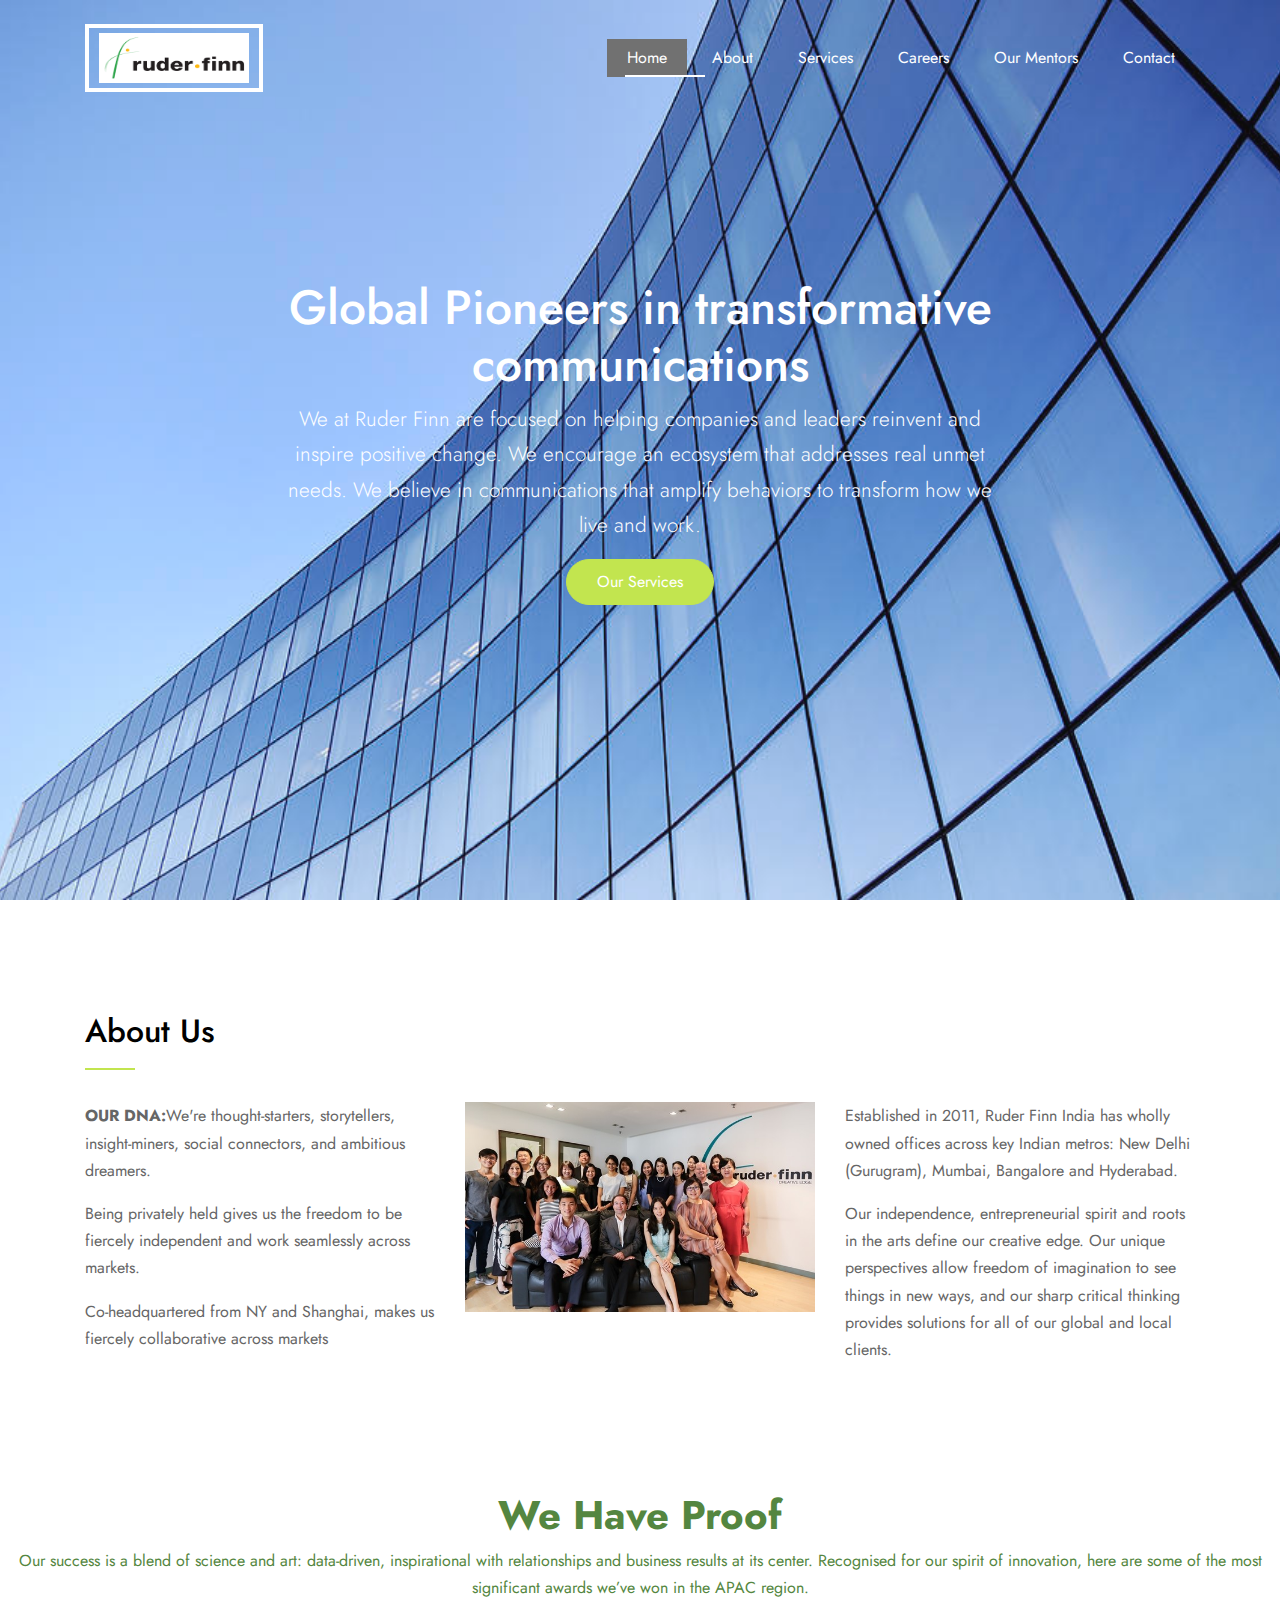
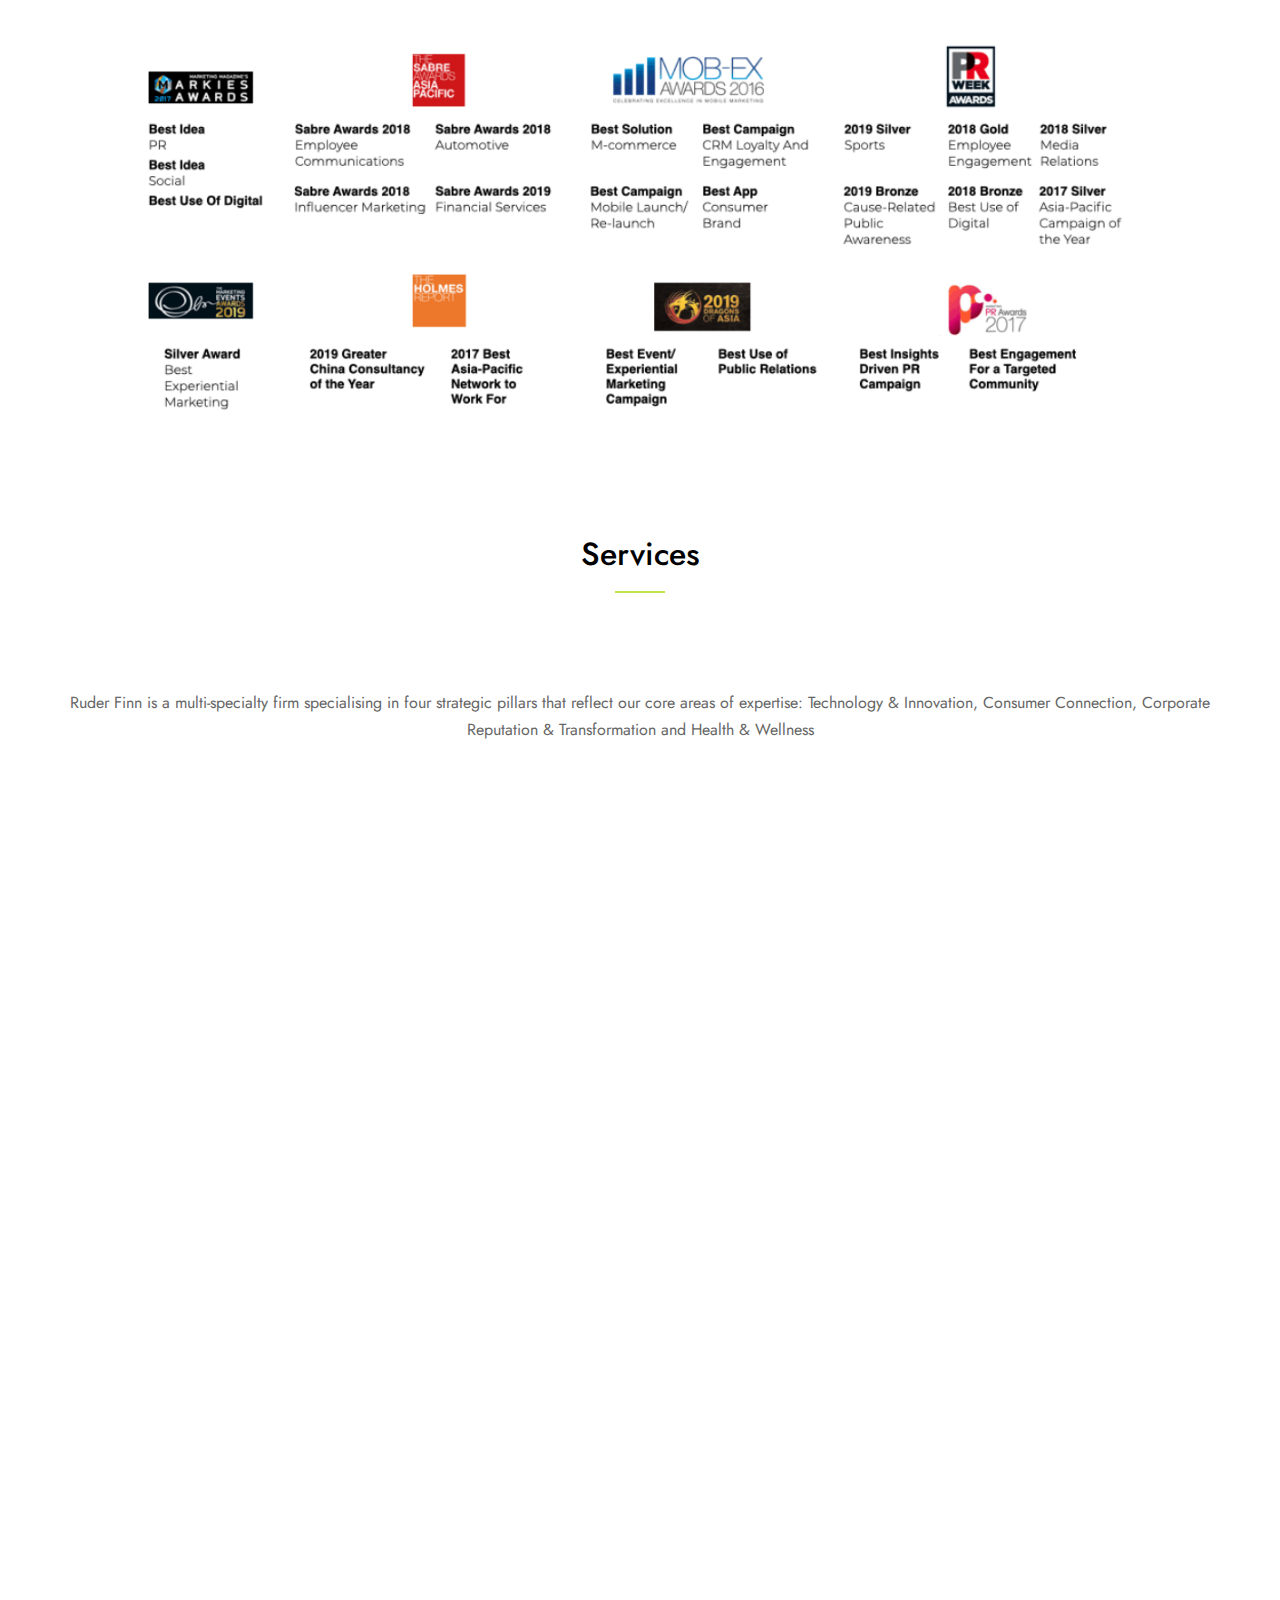
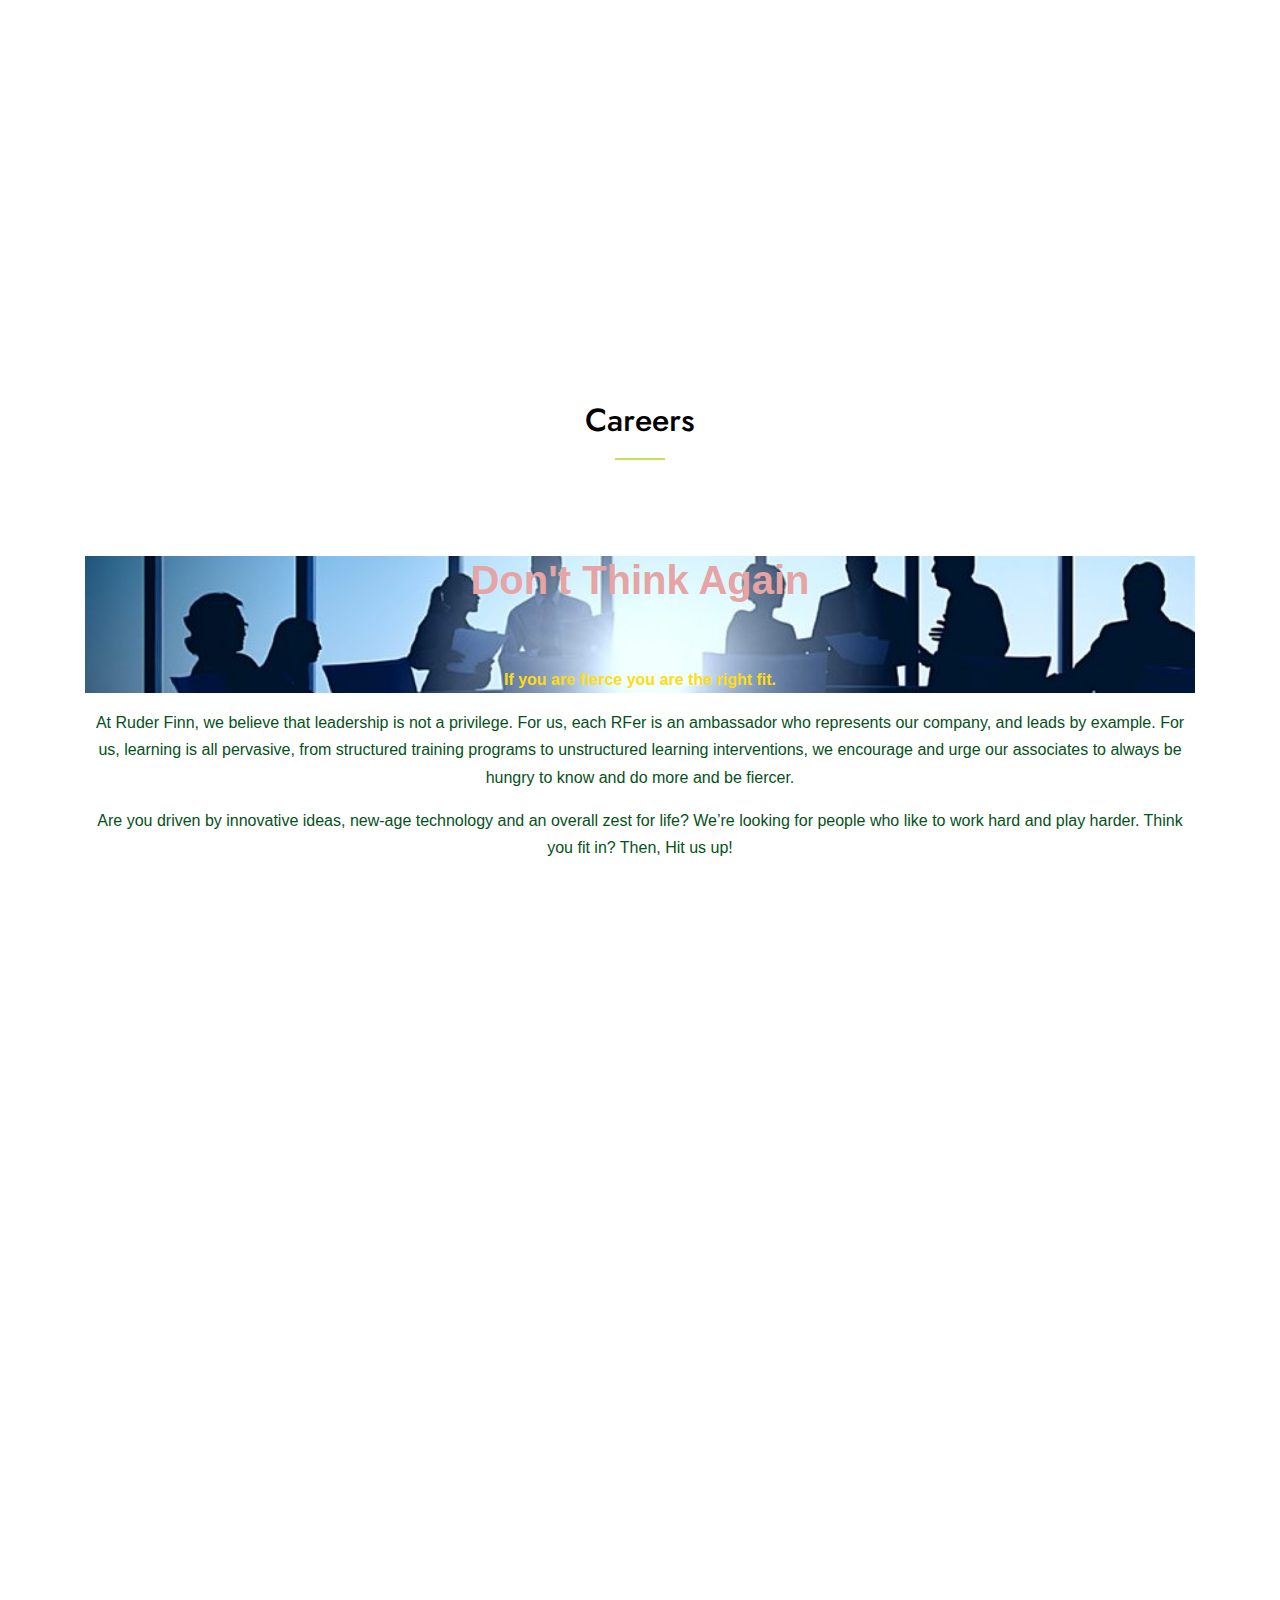
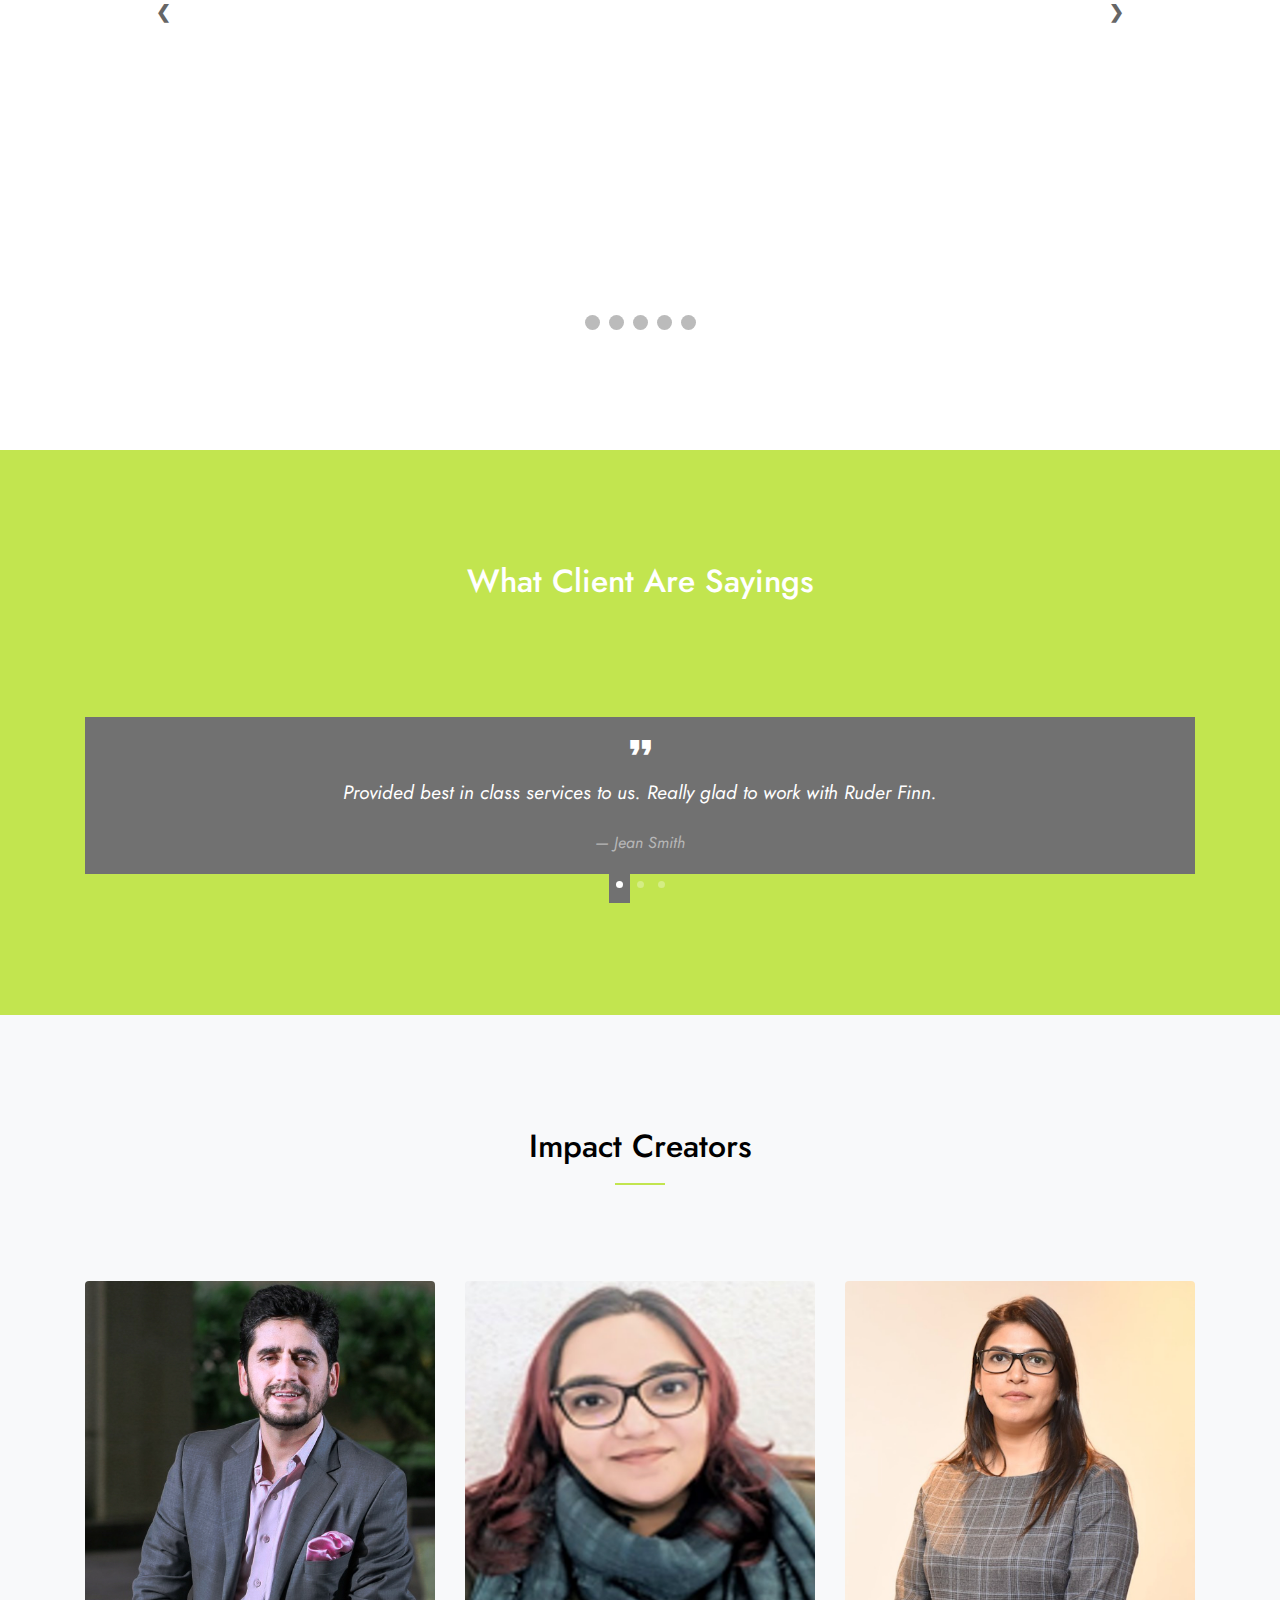
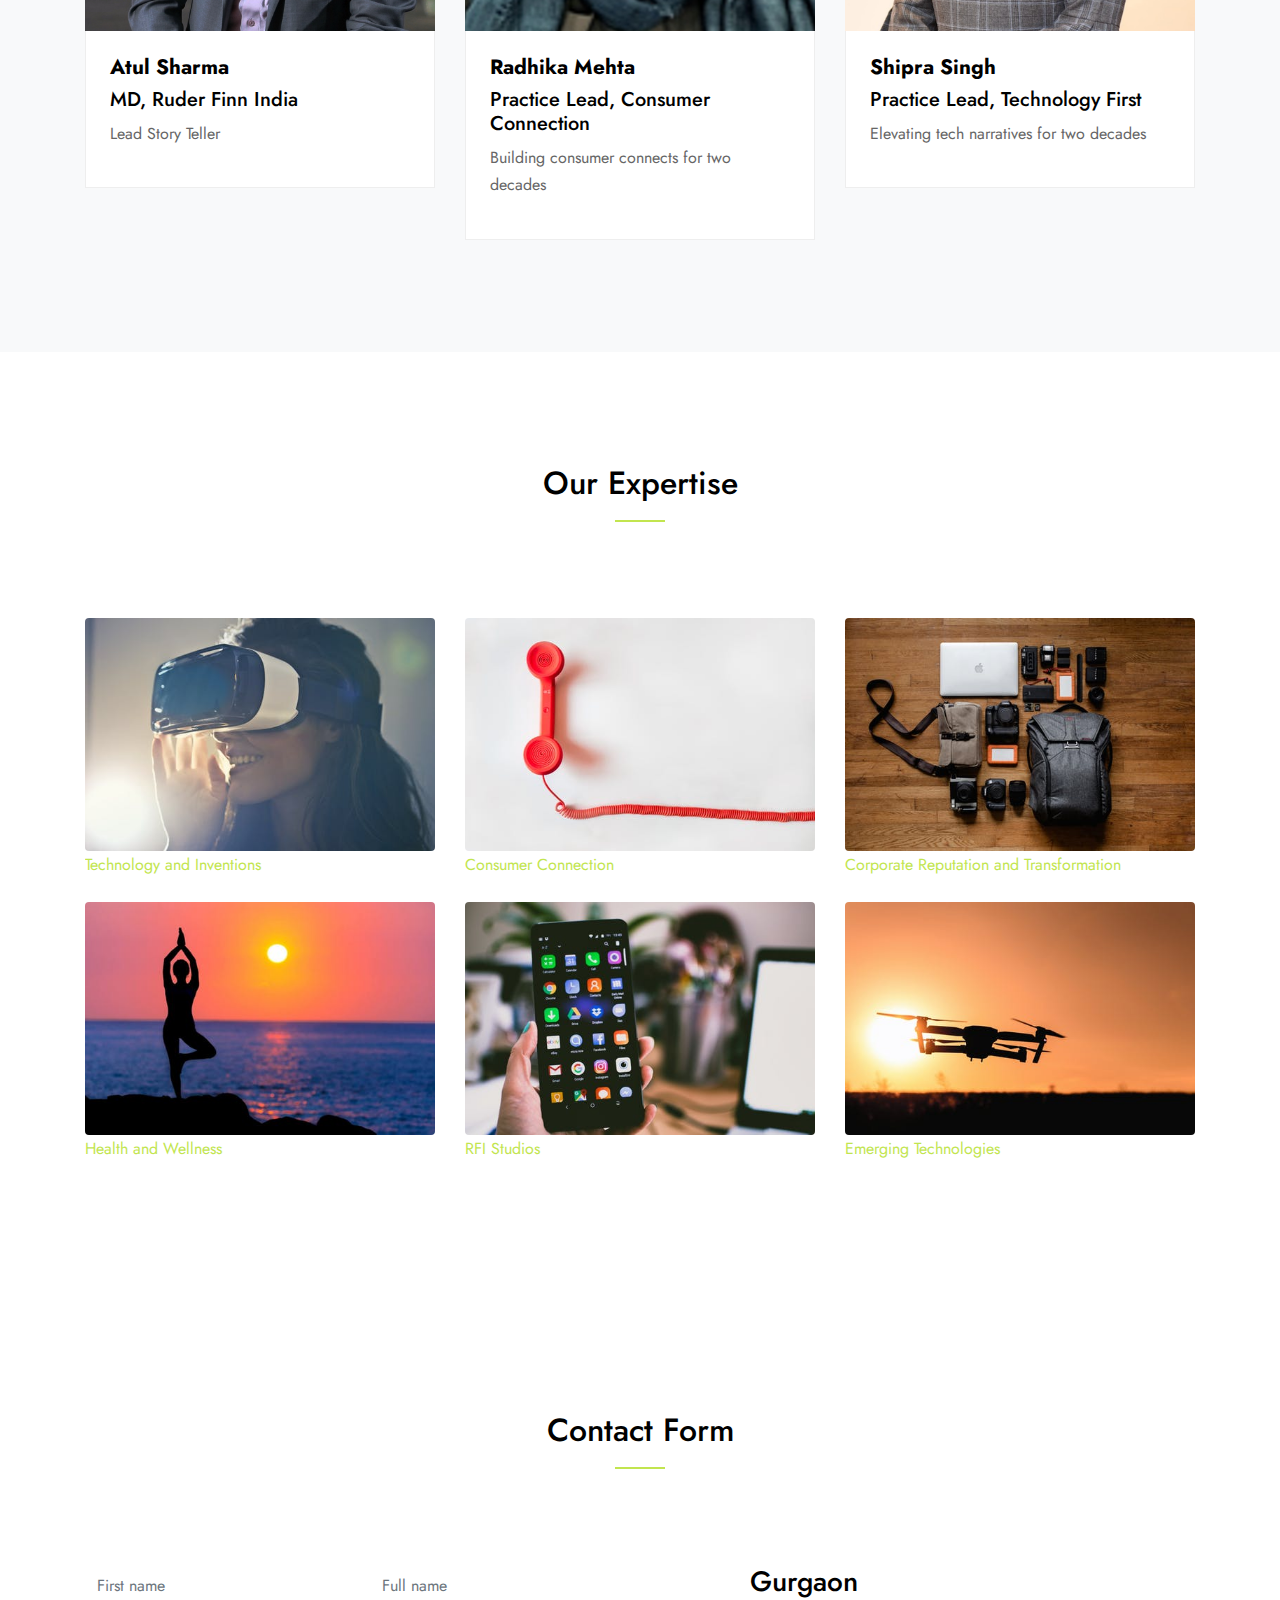
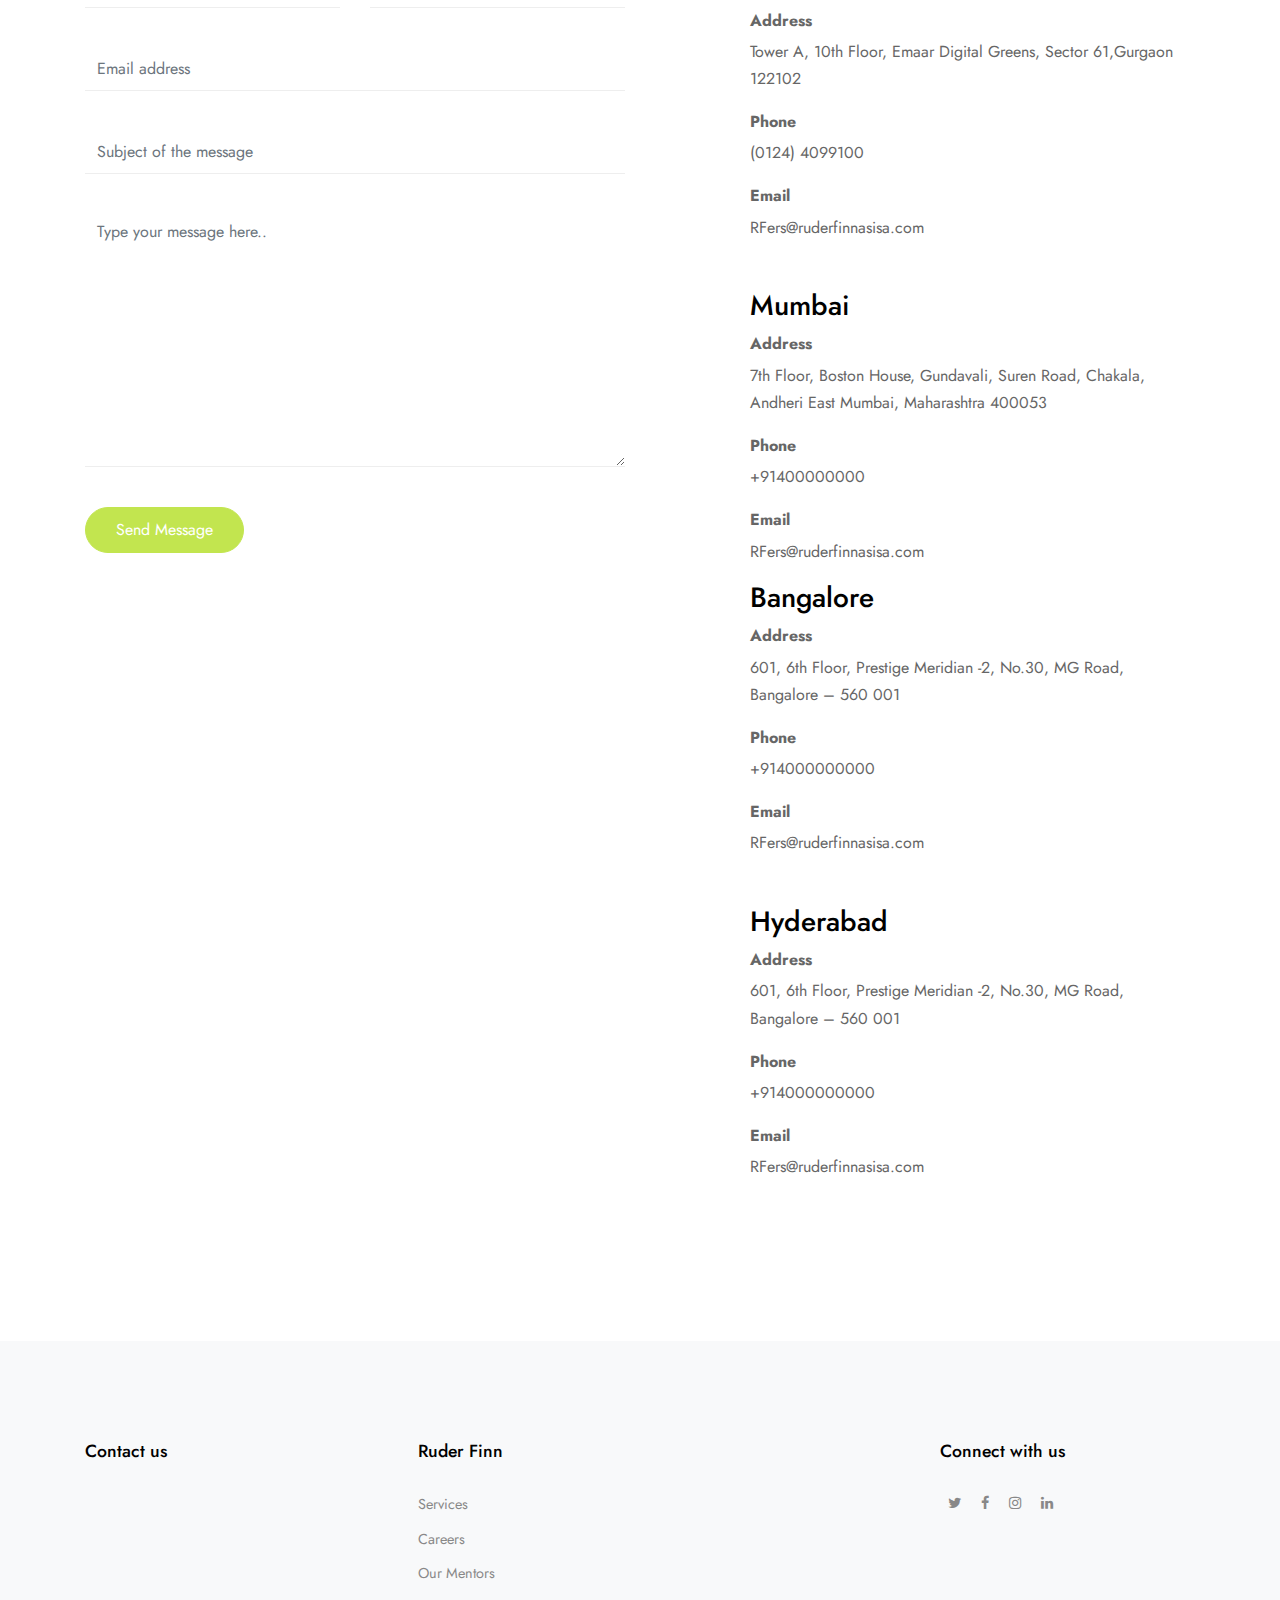
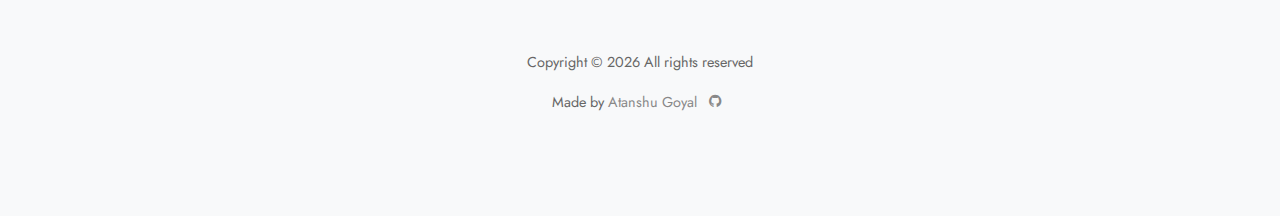
==== commit 6b6c4b50: "Update index.html" ====
--- a/index.html
+++ b/index.html
@@ -1,3 +1,4 @@
+<!--This is index file-->
 <!doctype html>
 <html lang="en">
 
@@ -687,6 +688,9 @@
                 document.write(new Date().getFullYear());
               </script> All rights reserved
             </p>
+            Made by <a href='https://www.linkedin.com/in/atanshugoyal/' style='text-decoration: none;'>Atanshu Goyal</a>
+            <a href="https://github.com/Atanshu" class="social-circle m-2"><span
+              class="icon-github"></span></a>
           </div>
         </div>
       </div>
@@ -710,4 +714,4 @@
   <script src="js/main.js"></script>
 </body>
 
-</html>+</html>
